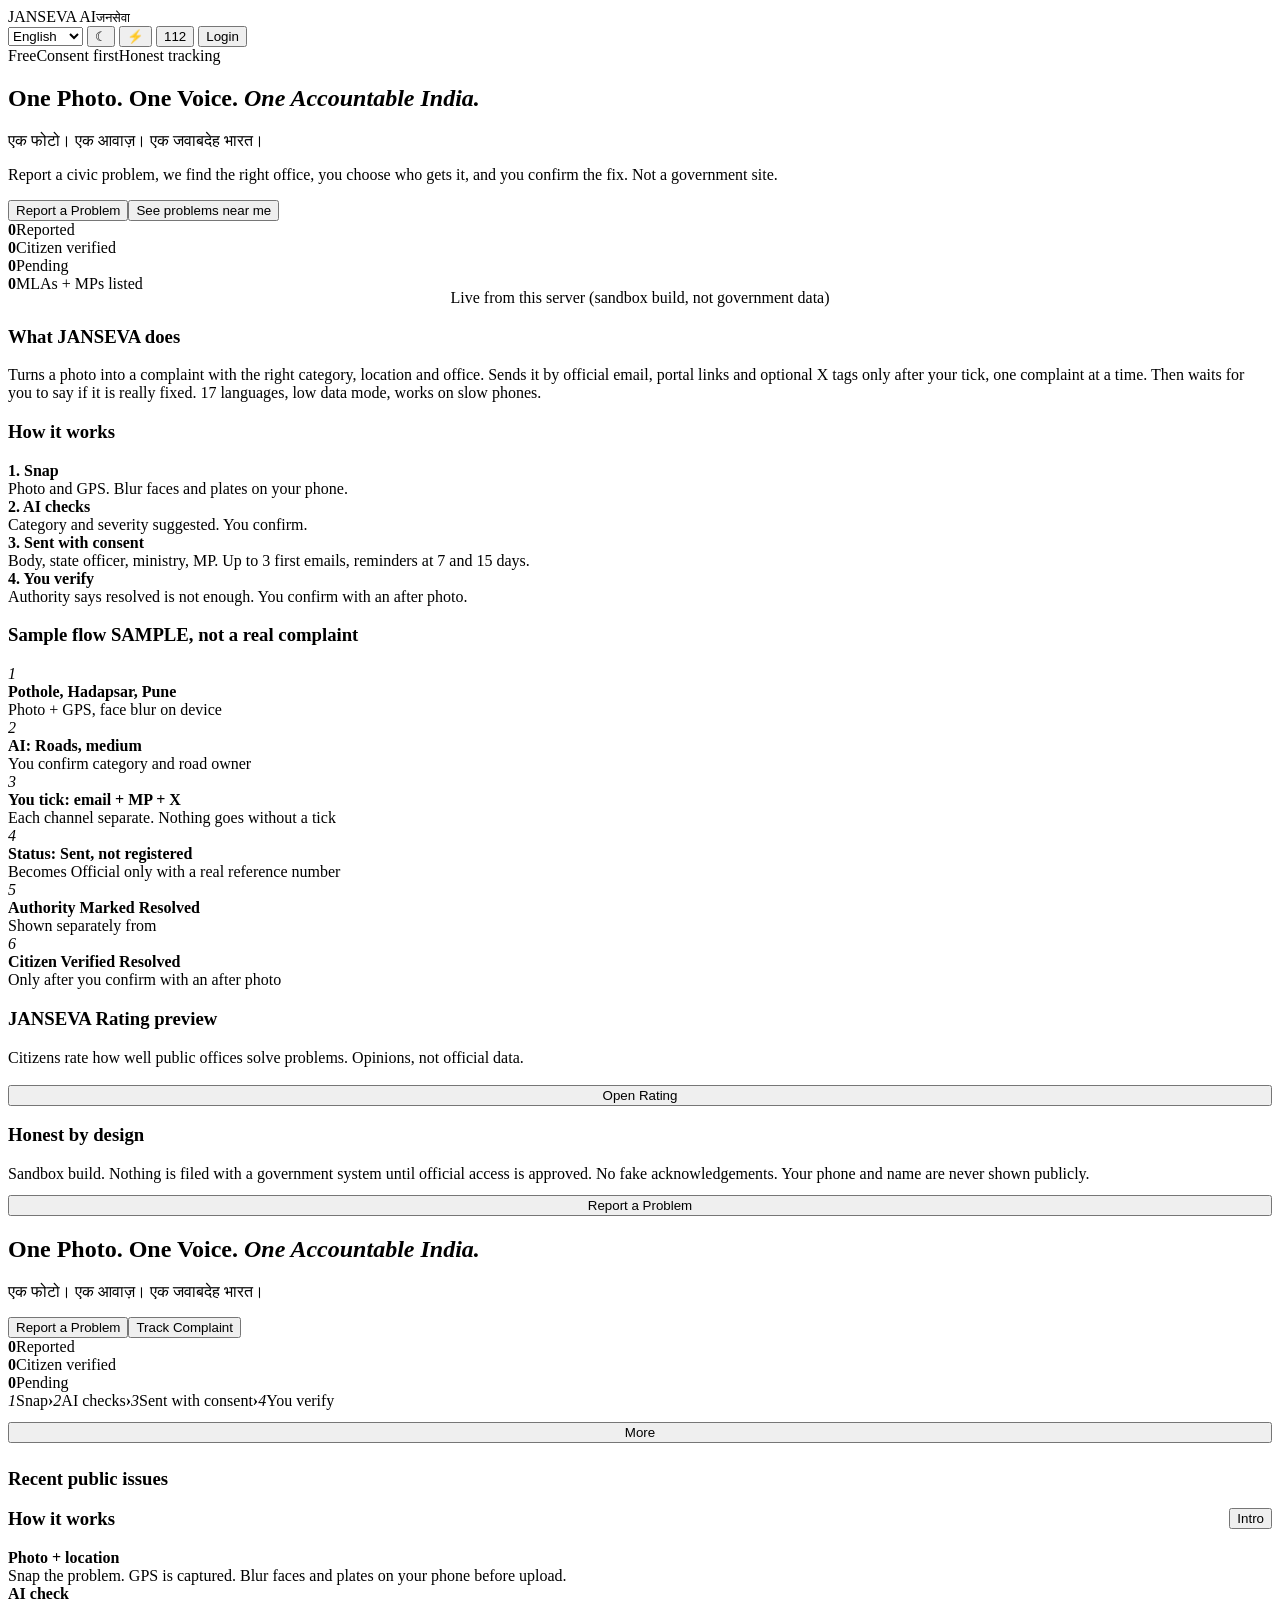
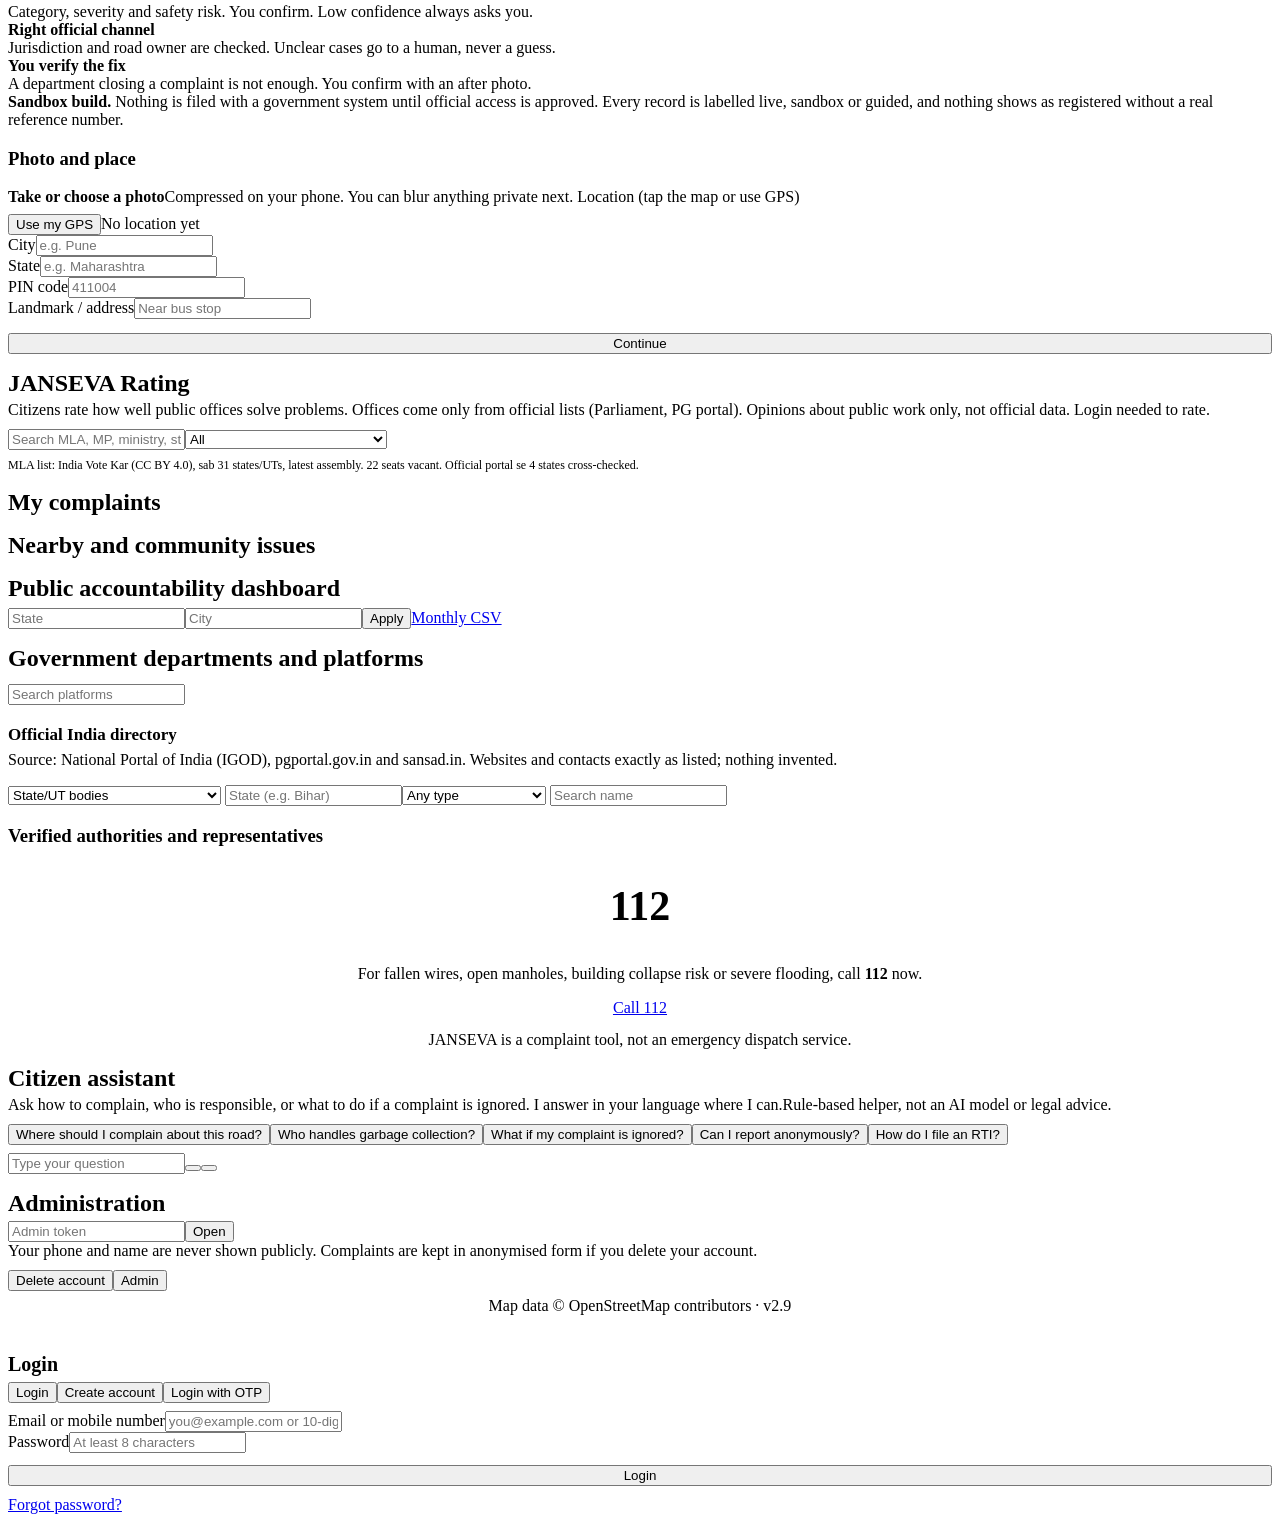
==== app/static/index.html @ 260beacd "v3.13: laptop full-width layout; re-apply X-Forwarded-For client IP + reset-clears-IP-lockout fixes" ====
<!doctype html><html lang="en"><head><meta charset="utf-8"><meta name="viewport" content="width=device-width,initial-scale=1,viewport-fit=cover">
<title>JANSEVA AI</title><link rel="icon" href="data:,"><meta name="theme-color" content="#0b2a6b"><link rel="manifest" href="/manifest.json">
<link rel="stylesheet" href="/static/fonts/fonts.css"><link rel="stylesheet" href="/static/vendor/leaflet/leaflet.css"><link rel="stylesheet" href="/static/app.css?v=19">
</head><body class="anon"><div id="errbar" class="errbar" style="display:none"><span>Kuch gadbad hui. Page refresh karein.</span><button onclick="try{navigator.serviceWorker.getRegistrations().then(function(r){r.forEach(function(x){x.unregister()})});caches.keys().then(function(k){k.forEach(function(x){caches.delete(x)})})}catch(e){};setTimeout(function(){location.reload()},300)">Refresh</button></div>
<div id="intro" class="intro" style="display:none" role="dialog" aria-modal="true" aria-labelledby="introT">
 <div class="introc"><div class="introtop"><span class="logo2">JANSEVA AI · जनसेवा</span><button class="pill ghost" id="introLg" onclick="introLang()">हिंदी / English</button></div>
  <h1 id="introT"></h1><p id="introP" class="sm"></p>
  <div id="introS" class="isteps"></div>
  <div class="info sm" id="introN"></div>
  <button class="btn saf big" style="width:100%" onclick="introDone('report')" id="introGo"></button>
  <button class="btn out" style="width:100%;margin-top:8px" onclick="introDone('home')" id="introSkip"></button></div></div>
<header class="appbar">
 <div class="logo" onclick="go('home')"><i data-ic="landmark"></i><div>JANSEVA AI<small>जनसेवा</small></div></div>
 <nav class="topnav" id="topnav"></nav><div class="sp"></div>
 <select id="ulang" aria-label="Language" onchange="setLang(this.value)"><option value="en">English</option><option value="hi">हिंदी</option><option value="mr">मराठी</option><option value="bn">বাংলা</option><option value="ta">தமிழ்</option><option value="te">తెలుగు</option><option value="gu">ગુજરાતી</option><option value="kn">ಕನ್ನಡ</option><option value="ml">മലയാളം</option><option value="or">ଓଡ଼ିଆ</option><option value="pa">ਪੰਜਾਬੀ</option><option value="ur">اردو</option><option value="as">অসমীয়া</option><option value="ne">नेपाली</option><option value="sa">संस्कृतम्</option><option value="mai">मैथिली</option><option value="kok">कोंकणी</option></select>
 <button class="pill ghost" id="dkbtn" onclick="toggleDark()" aria-label="Dark mode">☾</button> <button class="pill ghost" id="ldbtn" onclick="toggleLD()" aria-label="Low data mode" title="Low data mode">⚡</button> <button class="pill sos" onclick="go('emergency')" aria-label="Emergency 112"><i data-ic="siren"></i>112</button>
 <button class="pill ghost" id="loginbtn" onclick="openLogin()"><i data-ic="user-round"></i><span id="who">Login</span></button>
</header>
<main><div id="lnote" class="info sm" style="display:none;margin:8px 0">Machine translation, not yet reviewed by native speakers. Core labels only; the rest stays in English.</div>
<section id="home" class="sec on">
<div id="landing" class="anononly">
 <div class="hero"><div class="lchips"><span class="chip">Free</span><span class="chip">Consent first</span><span class="chip">Honest tracking</span></div>
  <h1><span>One Photo.</span> <span>One Voice.</span> <em>One Accountable India.</em></h1>
  <p class="hi">एक फोटो। एक आवाज़। एक जवाबदेह भारत।</p>
  <p class="lp">Report a civic problem, we find the right office, you choose who gets it, and you confirm the fix. Not a government site.</p>
  <div class="cta"><button class="btn saf big pulse" onclick="go('report')"><i data-ic="camera"></i>Report a Problem</button><button class="btn glass" onclick="go('nearby')"><i data-ic="map-pin"></i>See problems near me</button></div></div>
 <div class="stats l4"><div class="stat"><b id="ls1">0</b><span>Reported</span></div><div class="stat g"><b id="ls2">0</b><span>Citizen verified</span></div><div class="stat o"><b id="ls3">0</b><span>Pending</span></div><div class="stat"><b id="ls4">0</b><span>MLAs + MPs listed</span></div></div>
 <div class="xs mut" style="text-align:center;margin:-4px 0 8px">Live from this server (sandbox build, not government data)</div>
 <div class="card" id="dmLanding"></div>
 <div class="card"><h3><i data-ic="shield-check"></i>What JANSEVA does</h3><div class="sm mut">Turns a photo into a complaint with the right category, location and office. Sends it by official email, portal links and optional X tags only after your tick, one complaint at a time. Then waits for you to say if it is really fixed. 17 languages, low data mode, works on slow phones.</div></div>
 <div class="card"><h3><i data-ic="list-checks"></i>How it works</h3><div class="steps">
  <div class="step"><div class="n"><i data-ic="camera"></i></div><div><b>1. Snap</b><div class="sm mut">Photo and GPS. Blur faces and plates on your phone.</div></div></div>
  <div class="step"><div class="n"><i data-ic="search"></i></div><div><b>2. AI checks</b><div class="sm mut">Category and severity suggested. You confirm.</div></div></div>
  <div class="step"><div class="n"><i data-ic="landmark"></i></div><div><b>3. Sent with consent</b><div class="sm mut">Body, state officer, ministry, MP. Up to 3 first emails, reminders at 7 and 15 days.</div></div></div>
  <div class="step"><div class="n"><i data-ic="circle-check"></i></div><div><b>4. You verify</b><div class="sm mut">Authority says resolved is not enough. You confirm with an after photo.</div></div></div></div></div>
 <div class="card"><h3><i data-ic="flag"></i>Sample flow <span class="chip">SAMPLE, not a real complaint</span></h3>
  <div class="sample"><div class="sr"><i>1</i><div><b>Pothole, Hadapsar, Pune</b><div class="xs mut">Photo + GPS, face blur on device</div></div></div>
   <div class="sr"><i>2</i><div><b>AI: Roads, medium</b><div class="xs mut">You confirm category and road owner</div></div></div>
   <div class="sr"><i>3</i><div><b>You tick: email + MP + X</b><div class="xs mut">Each channel separate. Nothing goes without a tick</div></div></div>
   <div class="sr"><i>4</i><div><b>Status: Sent, not registered</b><div class="xs mut">Becomes Official only with a real reference number</div></div></div>
   <div class="sr"><i>5</i><div><b>Authority Marked Resolved</b><div class="xs mut">Shown separately from</div></div></div>
   <div class="sr ok"><i>6</i><div><b>Citizen Verified Resolved</b><div class="xs mut">Only after you confirm with an after photo</div></div></div></div></div>
 <div class="card"><h3><i data-ic="star"></i>JANSEVA Rating preview</h3><div class="xs mut" style="margin-bottom:6px">Citizens rate how well public offices solve problems. Opinions, not official data.</div><div id="lrate"><div class="skel"></div></div>
  <div class="xs mut" id="lsd" style="margin-top:8px"></div><div class="xs mut" id="lsm" style="margin-top:2px"></div>
  <button class="btn out" style="width:100%;margin-top:10px" onclick="go('rate')">Open Rating</button></div>
 <div class="card"><h3><i data-ic="info"></i>Honest by design</h3><div class="sm mut">Sandbox build. Nothing is filed with a government system until official access is approved. No fake acknowledgements. Your phone and name are never shown publicly.</div>
  <button class="btn saf big" style="width:100%;margin-top:12px" onclick="go('report')">Report a Problem</button></div>
</div>
<div id="appHome">
 <div class="hero"><h1><span data-i="h1a">One Photo.</span> <span data-i="h1b">One Voice.</span> <em data-i="h1c">One Accountable India.</em></h1>
  <p class="hi">एक फोटो। एक आवाज़। एक जवाबदेह भारत।</p>
  <div class="cta"><button class="btn saf big pulse" onclick="go('report')"><i data-ic="camera"></i><span data-i="cta">Report a Problem</span></button><button class="btn glass" onclick="go('mine')"><i data-ic="list-checks"></i><span data-i="track">Track Complaint</span></button></div></div>
 <div class="stats"><div class="stat"><b id="s1">0</b><span data-i="reported">Reported</span></div><div class="stat g"><b id="s2">0</b><span data-i="verified">Citizen verified</span></div><div class="stat o"><b id="s3">0</b><span data-i="pending">Pending</span></div></div>
 <div class="glance" aria-label="How it works"><span><i>1</i>Snap</span><b>›</b><span><i>2</i>AI checks</span><b>›</b><span><i>3</i>Sent with consent</span><b>›</b><span><i>4</i>You verify</span></div>
 <div class="prim" id="prim"></div>
 <button class="btn out" id="moreBtn" style="width:100%;margin:12px 0 6px" onclick="toggleMore()">More</button>
 <div class="tiles" style="display:none;margin-top:6px" id="tiles"></div>
 <div class="card"><h3><i data-ic="flag"></i><span data-i="recent">Recent public issues</span></h3><div id="homefeed"><div class="skel"></div></div></div>
 <div class="card"><h3><i data-ic="shield-check"></i>How it works <button class="btn out sm" style="float:right" onclick="introOpen()">Intro</button></h3><div class="steps">
  <div class="step"><div class="n"><i data-ic="camera"></i></div><div><b>Photo + location</b><div class="sm mut">Snap the problem. GPS is captured. Blur faces and plates on your phone before upload.</div></div></div>
  <div class="step"><div class="n"><i data-ic="search"></i></div><div><b>AI check</b><div class="sm mut">Category, severity and safety risk. You confirm. Low confidence always asks you.</div></div></div>
  <div class="step"><div class="n"><i data-ic="landmark"></i></div><div><b>Right official channel</b><div class="sm mut">Jurisdiction and road owner are checked. Unclear cases go to a human, never a guess.</div></div></div>
  <div class="step"><div class="n"><i data-ic="circle-check"></i></div><div><b>You verify the fix</b><div class="sm mut">A department closing a complaint is not enough. You confirm with an after photo.</div></div></div></div></div>
 <div class="info" style="margin-bottom:14px"><i data-ic="info"></i><div><b>Sandbox build.</b> Nothing is filed with a government system until official access is approved. Every record is labelled live, sandbox or guided, and nothing shows as registered without a real reference number.</div></div>
</div></section>

<section id="report" class="sec">
 <div class="wiz" id="wiz"></div>
 <div id="w1" class="card"><h3><i data-ic="camera"></i>Photo and place</h3>
  <label class="drop" id="dropz" for="file"><i data-ic="camera"></i><b>Take or choose a photo</b><span class="sm mut">Compressed on your phone. You can blur anything private next.</span></label>
  <input type="file" id="file" accept="image/*" capture="environment" hidden>
  <div id="ed" style="display:none;margin-top:12px"><div class="info bl sm"><i data-ic="eye-off"></i><div id="edhelp">Drag on the photo to blur faces, number plates or anything private. Only the blurred copy is uploaded.</div></div><canvas id="cv" style="margin-top:10px"></canvas><div class="row" style="margin-top:10px"><button class="btn out sm" onclick="autoFaces()"><i data-ic="eye-off"></i>Auto-blur faces</button><button class="btn out sm" onclick="undoBlur()"><i data-ic="refresh-cw"></i>Undo</button></div></div>
  <label class="f">Location (tap the map or use GPS)</label><div id="pickmap"></div>
  <div class="row" style="margin-top:8px"><button class="btn out sm" onclick="gps()"><i data-ic="map-pin"></i>Use my GPS</button><span class="sm mut" id="coords">No location yet</span></div>
  <div class="grid g2"><div><label class="f">City</label><input id="city" placeholder="e.g. Pune"></div><div><label class="f">State</label><input id="state" placeholder="e.g. Maharashtra"></div></div>
  <div class="grid g2"><div><label class="f">PIN code</label><input id="pin" inputmode="numeric" placeholder="411004"></div><div><label class="f">Landmark / address</label><input id="addr" placeholder="Near bus stop"></div></div>
  <button class="btn pri" style="width:100%;margin-top:14px" onclick="nextW(2)">Continue<i data-ic="chevron-right"></i></button></div>
 <div id="w2" class="card" style="display:none"><h3><i data-ic="file-text"></i>Describe the problem</h3>
  <div id="simbox" style="display:none;margin-bottom:10px"></div><label class="f">Title (optional)</label><input id="title" placeholder="Auto-filled from your description">
  <label class="f">What is wrong?</label><div class="row" style="align-items:flex-start;flex-wrap:nowrap"><textarea id="desc" class="grow" placeholder="Describe in any language. You can speak instead."></textarea><button class="btn out" id="mic" onclick="mic()" aria-label="Speak"><i data-ic="mic"></i></button></div>
  <label class="f">Road owner (roads only)</label><select id="owner"><option value="">Not sure</option><option value="municipal">Municipal corporation</option><option value="pwd">State PWD</option><option value="nhai">NHAI</option></select>
  <label class="sw"><input type="checkbox" id="anon"><span class="t"></span><span><b>Report anonymously</b><span class="sm mut" style="display:block">Anonymous reports cannot be filed officially, because government portals need your identity.</span></span></label>
  <div class="row" style="margin-top:10px"><button class="btn out" onclick="nextW(1)">Back</button><button class="btn saf grow" onclick="analyse()"><i data-ic="search"></i>Analyse</button></div><div id="msg" class="info rd" style="display:none;margin-top:10px"></div></div>
 <div id="w3" style="display:none"><div class="card"><h3><i data-ic="search"></i>AI review</h3><div id="aibox"></div><label class="f">Category</label><div class="row"><select id="catsel" class="grow"></select><button class="btn out sm" onclick="confirmCat()">Confirm</button></div></div>
  <div class="card"><h3><i data-ic="landmark"></i>Where it would go and why</h3><div id="routebox"></div></div>
  <div class="card"><h3><i data-ic="lock"></i>Your consent</h3><button class="btn out sm" type="button" onclick="document.querySelectorAll('#w3 .sw input').forEach(i=>{if(['c1','c2','c4','c5','c6'].includes(i.id))i.checked=true})">Select recommended (official channels + email + X)</button>
   <label class="sw"><input type="checkbox" id="c1"><span class="t"></span><span><b>Submit through matching official channels</b></span></label>
   <label class="sw"><input type="checkbox" id="c2"><span class="t"></span><span><b>Share my name and mobile with those platforms</b><span class="sm mut" style="display:block">Needed for official filing.</span></span></label>
   <label class="sw"><input type="checkbox" id="c3"><span class="t"></span><span><b>Also notify my elected representative</b><span class="sm mut" style="display:block">Optional. Only verified public contacts are used.</span></span></label>
   <label class="sw"><input type="checkbox" id="c4"><span class="t"></span><span><b>Email this complaint to the accountable authorities</b><span class="sm mut" style="display:block">Sent by JANSEVA via email with your photos attached, your name and a reply-to. Max 3 first emails, later levels only if unresolved. Recipients (with official source) are shown after submit. "Sent" is not "registered".</span></span></label>
   <label class="sw"><input type="checkbox" id="c5"><span class="t"></span><span><b>Use my email as reply-to</b><span class="sm mut" style="display:block">Authorities can reply to you directly. Your email is shared with them.</span></span></label>
   <label class="sw"><input type="checkbox" id="c6"><span class="t"></span><span><b>Tag concerned authorities on X</b><span class="sm mut" style="display:block">A factual post (no personal data) with official handles is queued for the JANSEVA X account. Limited posts per day, so it may take a while. You can also post it yourself.</span></span></label>
   <input id="cst" list="cstl" placeholder="Your Lok Sabha constituency (pick from list, optional, to email your MP)" style="width:100%;margin-top:6px"><datalist id="cstl"></datalist>
   <input id="cmp" placeholder="Private company? e.g. Swiggy, Uber, Amazon, Flipkart (optional)" style="width:100%;margin-top:6px">
   <button class="btn saf big" style="width:100%;margin-top:12px" onclick="submitC()"><i data-ic="send"></i>Submit</button><div id="submsg" class="info gr" style="display:none;margin-top:10px"></div></div></div>
</section>

<section id="rate" class="sec"><h2 style="margin:16px 0 4px">JANSEVA Rating</h2>
 <div class="info" style="margin-bottom:10px"><i data-ic="info"></i><div>Citizens rate how well public offices solve problems. Offices come only from official lists (Parliament, PG portal). Opinions about public work only, not official data. Login needed to rate.</div></div>
 <div class="card"><div class="row"><input id="rq" class="grow" placeholder="Search MLA, MP, ministry, state cell"><select id="rt"><option value="">All</option><option value="MLA">MLAs</option><option value="MP">MPs</option><option value="Ministry">Ministries</option><option value="State">State cells</option><option value="District">District offices</option><option value="Local body">Local bodies (municipal)</option><option value="State department">State depts / boards / discoms</option></select></div><p class="muted" style="font-size:12px;margin:8px 0 0">MLA list: India Vote Kar (CC BY 4.0), sab 31 states/UTs, latest assembly. 22 seats vacant. Official portal se 4 states cross-checked.</p><div id="rlist" style="margin-top8px"></div></div>
 <div id="rdet" class="card" style="display:none"></div></section>
<section id="mine" class="sec"><h2 style="margin:16px 0 4px">My complaints</h2><div id="list"></div></section>

<section id="nearby" class="sec"><h2 style="margin:16px 0 4px">Nearby and community issues</h2>
 <div class="card"><div class="chips" id="fchips"></div><div id="nearmap"></div></div><div class="card" id="dmNearby"></div><div id="feed"></div></section>

<section id="pub" class="sec"><h2 style="margin:16px 0 4px">Public accountability dashboard</h2>
 <div class="chips" id="pchips"></div><div class="row" style="margin:6px 0"><input id="pstate" class="grow" placeholder="State"><input id="pcity" class="grow" placeholder="City"><button class="btn pri sm" onclick="loadStats()">Apply</button><a class="btn out sm" href="/api/public/report?format=csv"><i data-ic="download"></i>Monthly CSV</a></div>
 <div class="card" id="dmDash"></div>
 <div id="stats"><div class="skel"></div></div></section>

<section id="dir" class="sec"><h2 style="margin:16px 0 4px">Government departments and platforms</h2><input id="dq" placeholder="Search platforms" oninput="renderDir()" style="margin:8px 0"><div id="plats"></div><div class="card" style="margin:12px 0"><h3 style="margin:0 0 6px;font-size:17px">Official India directory</h3><p class="sm mut" style="margin:0 0 8px">Source: National Portal of India (IGOD), pgportal.gov.in and sansad.in. Websites and contacts exactly as listed; nothing invented.</p>
<select id="gscope" onchange="loadIgod()"><option value="state">State/UT bodies</option><option value="districts">District websites</option><option value="nodal">State nodal grievance officers</option><option value="nodalc">Central nodal grievance officers</option><option value="mps">MPs (Lok Sabha / Rajya Sabha)</option><option value="union">Union government</option><option value="legislature">Legislatures</option></select>
<input id="gstate" placeholder="State (e.g. Bihar)" oninput="loadIgod()" style="margin-top:8px"><select id="gcat" onchange="loadIgod()" style="margin-top:8px"><option value="">Any type</option><option value="electricity_discom">Electricity / DISCOM</option><option value="water_board">Water board / PHED</option><option value="pwd_roads">PWD / roads</option><option value="municipal">Municipal / urban</option><option value="police">Police</option><option value="transport">Transport</option><option value="health">Health</option></select>
<input id="gq" placeholder="Search name" oninput="loadIgod()" style="margin-top:8px"><div id="gres" class="sm" style="margin-top:8px"></div></div>

 <div class="card"><h3><i data-ic="shield-check"></i>Verified authorities and representatives</h3><div id="auths" class="mut sm"></div></div></section>

<section id="emergency" class="sec"><div class="card" style="text-align:center;margin-top:18px"><div style="font-size:54px;color:var(--red)"><i data-ic="siren"></i></div><h1 style="color:var(--red);font-size:42px">112</h1><p>For fallen wires, open manholes, building collapse risk or severe flooding, call <b>112</b> now.</p><a class="btn red big" href="tel:112"><i data-ic="phone"></i>Call 112</a><p class="sm mut" style="margin-top:14px">JANSEVA is a complaint tool, not an emergency dispatch service.</p></div></section>

<section id="assist" class="sec"><h2 style="margin:16px 0 4px">Citizen assistant</h2><div class="card"><div class="chat" id="chat"><div class="bub a">Ask how to complain, who is responsible, or what to do if a complaint is ignored. I answer in your language where I can.<span class="xs">Rule-based helper, not an AI model or legal advice.</span></div></div>
 <div class="chips" style="margin-top:10px"><button onclick="sugg(this)">Where should I complain about this road?</button><button onclick="sugg(this)">Who handles garbage collection?</button><button onclick="sugg(this)">What if my complaint is ignored?</button><button onclick="sugg(this)">Can I report anonymously?</button><button onclick="sugg(this)">How do I file an RTI?</button></div>
 <div class="row" style="margin-top:8px;flex-wrap:nowrap"><input id="aq" class="grow" placeholder="Type your question" onkeydown="if(event.key=='Enter')ask()"><button class="btn out" onclick="mic('aq')" aria-label="Speak"><i data-ic="mic"></i></button><button class="btn pri" onclick="ask()" aria-label="Send"><i data-ic="send"></i></button></div></div></section>

<section id="adm" class="sec"><h2 style="margin:16px 0 4px">Administration</h2><div class="card"><div class="row"><input id="atok" class="grow" type="password" placeholder="Admin token"><button class="btn pri" onclick="loadAdm()">Open</button></div></div><div id="admout"></div></section>

<div class="card sm mut pfoot"><div class="pf"><i data-ic="lock"></i><span>Your phone and name are never shown publicly. Complaints are kept in anonymised form if you delete your account.</span></div><div class="row" style="margin-top:10px"><button class="btn out sm" onclick="del()"><i data-ic="trash-2"></i>Delete account</button><button class="btn out sm" onclick="go('adm')">Admin</button></div></div>
<div class="xs mut" style="text-align:center;padding:6px 0 18px">Map data © OpenStreetMap contributors · v2.9</div>
</main>
<nav class="bnav" id="bnav"></nav>
<div class="sheetbg" id="sheet" onclick="if(event.target==this)closeLogin()"><div class="sheet"><h3 style="font-size:20px;margin-bottom:4px" id="lgTitle">Login</h3>
 <div class="chips" id="lgTabs" style="margin:6px 0"><button class="chip on" id="lgT_login" onclick="lgMode('login')">Login</button><button class="chip" id="lgT_signup" onclick="lgMode('signup')">Create account</button><button class="chip" id="lgT_otp" onclick="lgMode('otp')">Login with OTP</button></div>
 <p class="sm mut" id="lgHelp" style="margin:0 0 8px"></p>
 <label class="f">Email or mobile number</label><input id="phone" autocomplete="username" placeholder="you@example.com or 10-digit mobile">
 <div id="nameRow" style="display:none"><label class="f">Name (optional)</label><input id="name" autocomplete="name" placeholder="Your name"></div>
 <div id="pwRow"><label class="f" id="pwLabel">Password</label><input id="pw" type="password" autocomplete="current-password" placeholder="At least 8 characters"></div>
 <button id="wabtn" class="btn ok" style="width:100%;margin-top:12px;display:none" onclick="waLogin()">Login with WhatsApp</button>
 <button class="btn saf" id="lgSend" style="width:100%;margin-top:12px;display:none" onclick="otpReq()">Send OTP</button>
 <div id="otpbox" style="display:none"><label class="f">OTP</label><input id="code" inputmode="numeric" autocomplete="one-time-code" placeholder="6-digit code"></div>
 <button class="btn pri" id="lgMain" style="width:100%;margin-top:12px" onclick="lgGo()">Login</button>
 <div style="margin-top:10px"><a href="#" id="lgForgot" class="sm" onclick="lgMode('reset');return false">Forgot password?</a></div>
 <div id="otpmsg" class="info bl" style="display:none;margin-top:10px"></div></div></div>
<div class="toast" id="toast"></div>
<script src="/static/icons/icons.js"></script><script src="/static/vendor/leaflet/leaflet.js"></script><script src="/static/density.js?v=1"></script><script src="/static/app.js?v=23"></script>
<script>setTimeout(function(){if(!window.__boot){var b=document.getElementById("errbar");if(b)b.style.display="flex"}},12000)</script></body></html>
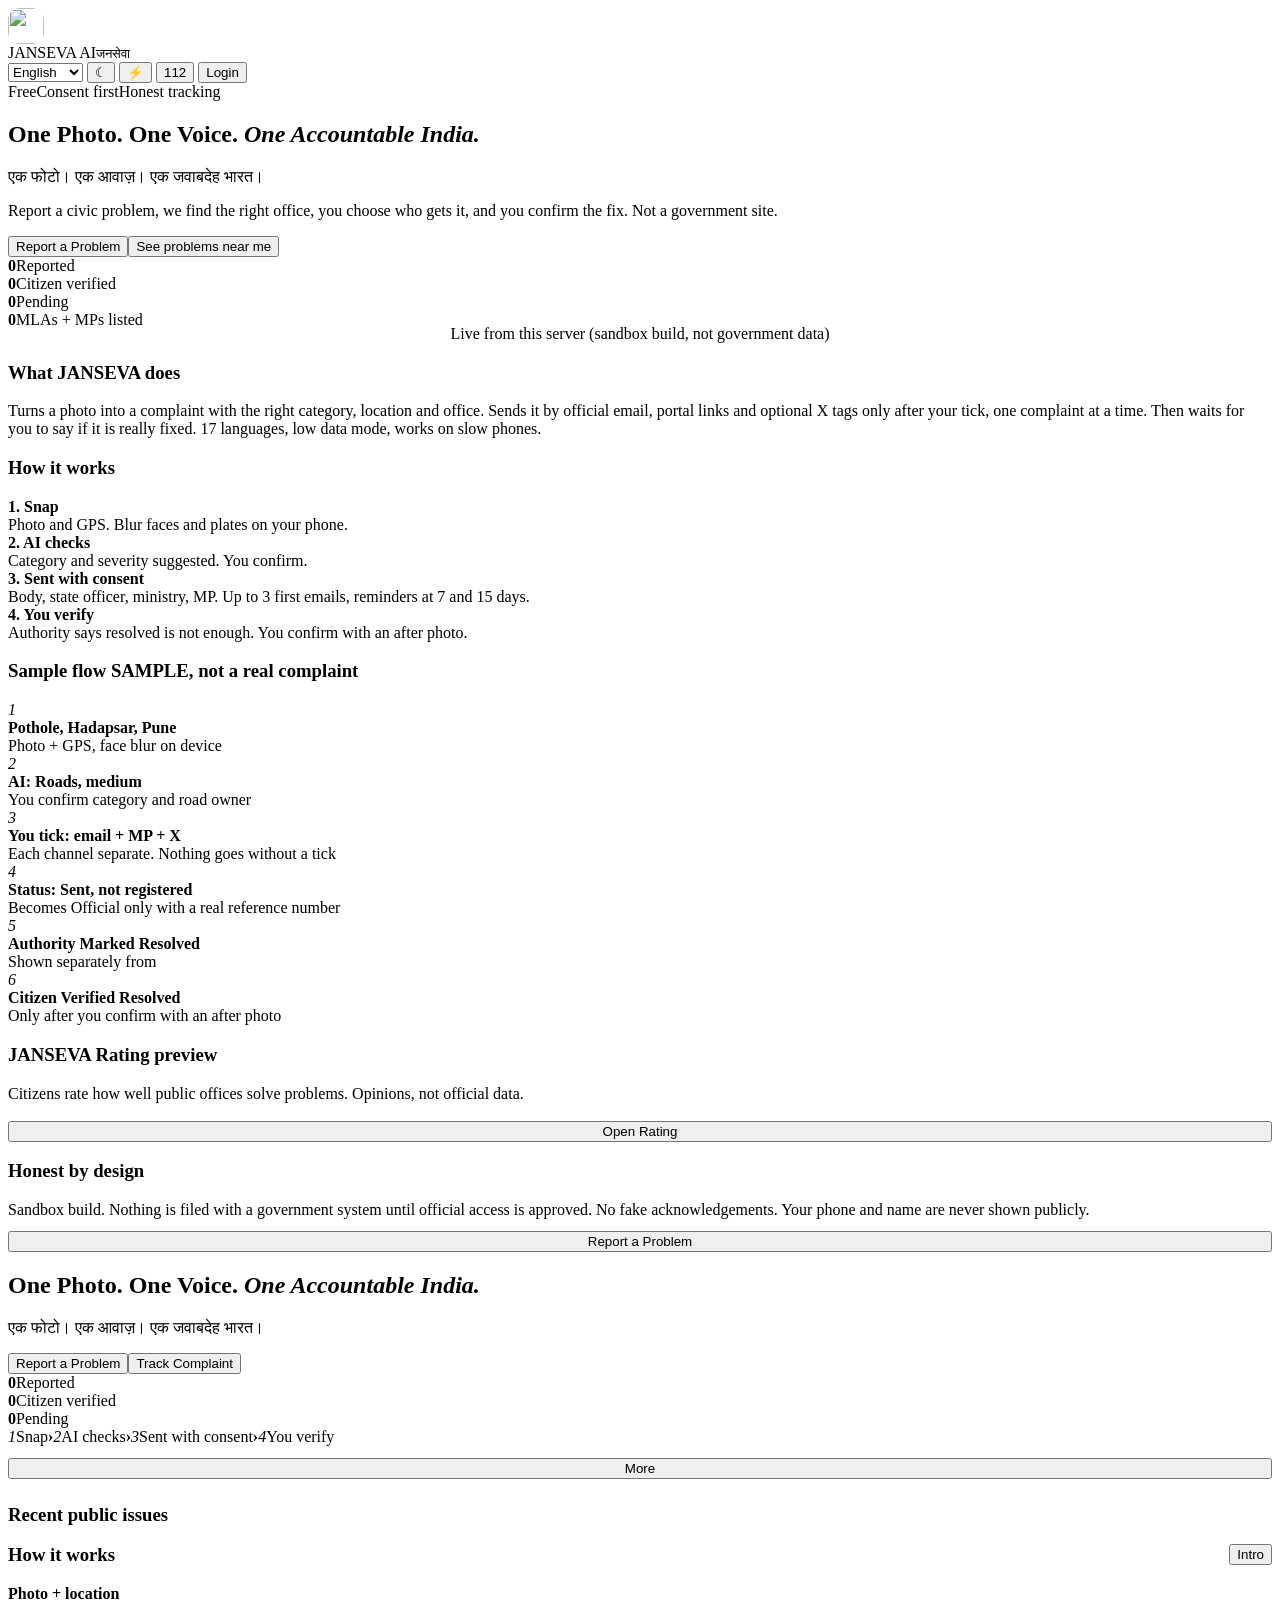
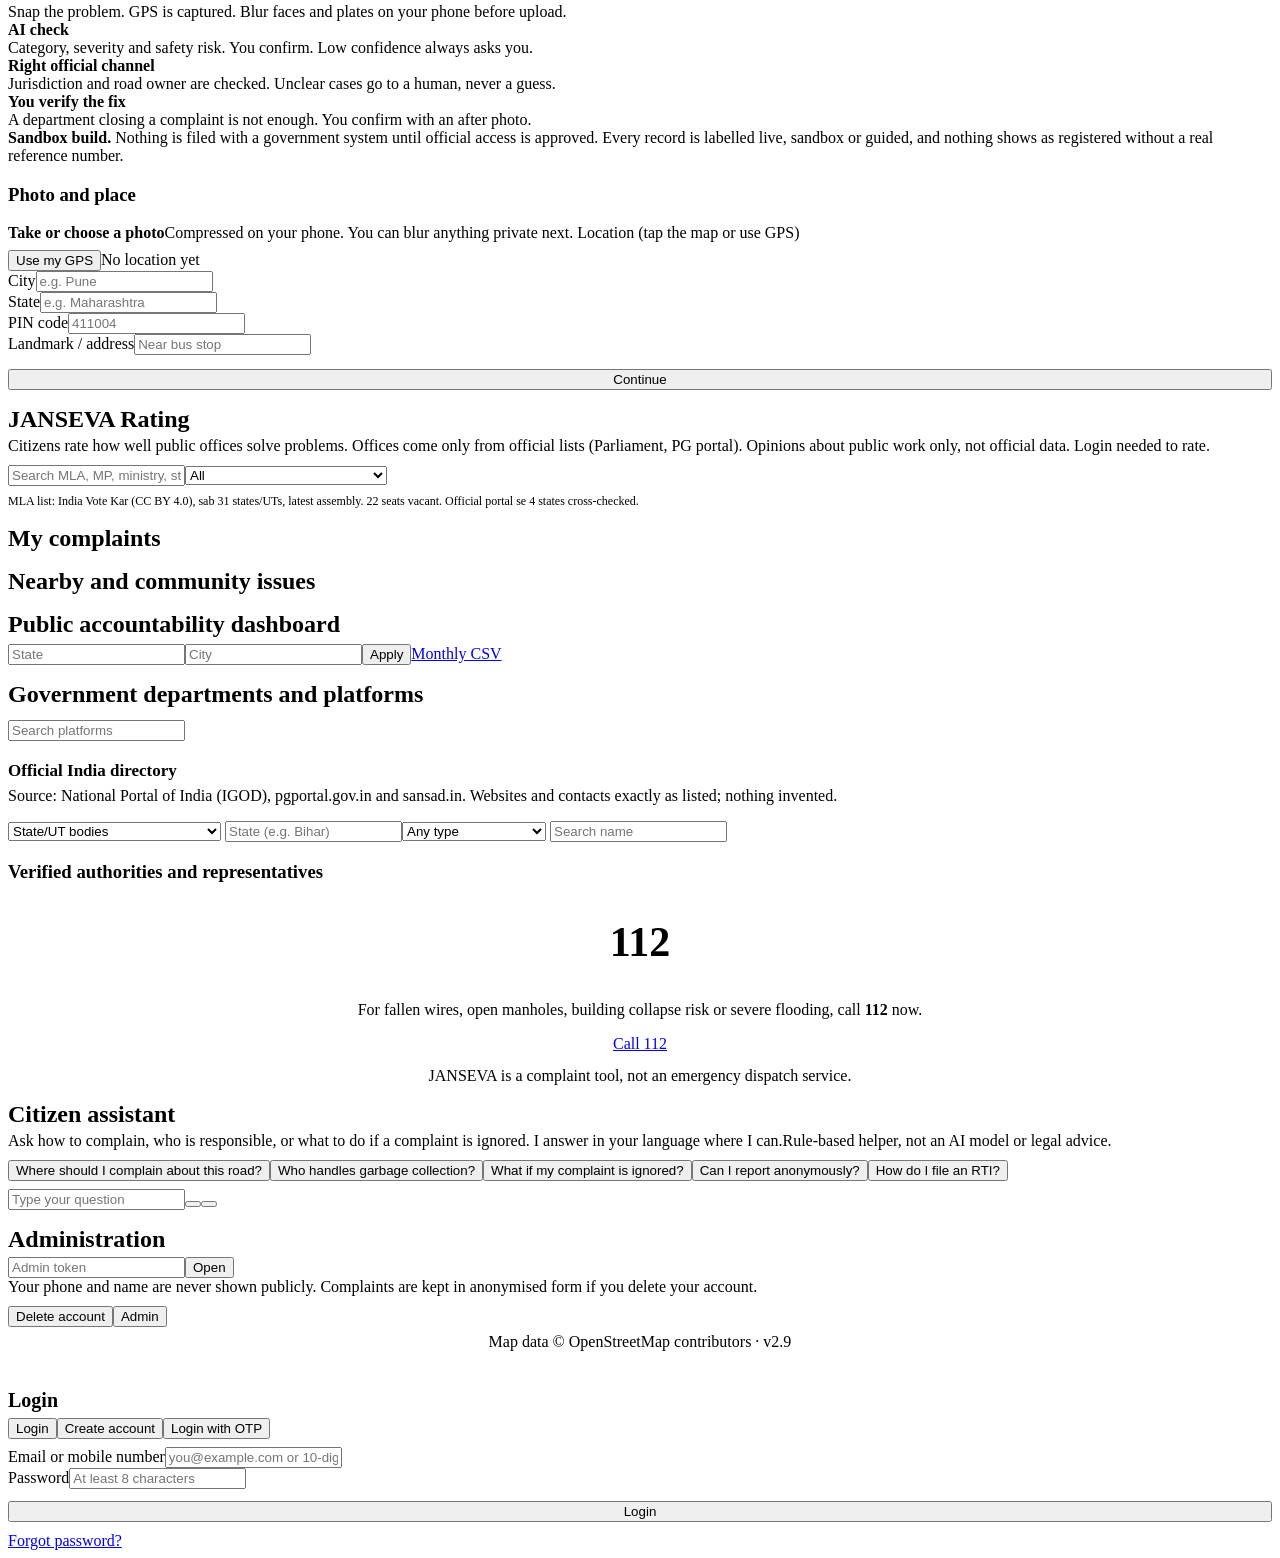
==== commit 89db28bb: "v3.14: brand assets + token rotation; keep rate limit + reset on real client IP behind proxy" ====
--- a/app/static/index.html
+++ b/app/static/index.html
@@ -1,5 +1,5 @@
 <!doctype html><html lang="en"><head><meta charset="utf-8"><meta name="viewport" content="width=device-width,initial-scale=1,viewport-fit=cover">
-<title>JANSEVA AI</title><link rel="icon" href="data:,"><meta name="theme-color" content="#0b2a6b"><link rel="manifest" href="/manifest.json">
+<title>JANSEVA AI</title><link rel="icon" href="/favicon.ico" sizes="any"><link rel="icon" type="image/png" sizes="32x32" href="/static/brand/favicon-32.png"><link rel="icon" type="image/png" sizes="16x16" href="/static/brand/favicon-16.png"><link rel="icon" type="image/svg+xml" href="/static/brand/logo.svg"><link rel="apple-touch-icon" href="/apple-touch-icon.png"><meta name="description" content="JANSEVA AI helps any citizen of India report a civic problem and track it until it is really fixed. Not a government site."><meta property="og:type" content="website"><meta property="og:title" content="JANSEVA AI"><meta property="og:description" content="One Photo. One Voice. One Accountable India."><meta property="og:image" content="__BASE__/static/brand/og.png"><meta property="og:image:width" content="1200"><meta property="og:image:height" content="630"><meta name="twitter:card" content="summary_large_image"><meta name="twitter:image" content="__BASE__/static/brand/og.png"><meta name="theme-color" content="#0b2a6b"><link rel="manifest" href="/manifest.json">
 <link rel="stylesheet" href="/static/fonts/fonts.css"><link rel="stylesheet" href="/static/vendor/leaflet/leaflet.css"><link rel="stylesheet" href="/static/app.css?v=19">
 </head><body class="anon"><div id="errbar" class="errbar" style="display:none"><span>Kuch gadbad hui. Page refresh karein.</span><button onclick="try{navigator.serviceWorker.getRegistrations().then(function(r){r.forEach(function(x){x.unregister()})});caches.keys().then(function(k){k.forEach(function(x){caches.delete(x)})})}catch(e){};setTimeout(function(){location.reload()},300)">Refresh</button></div>
 <div id="intro" class="intro" style="display:none" role="dialog" aria-modal="true" aria-labelledby="introT">
@@ -10,7 +10,7 @@
   <button class="btn saf big" style="width:100%" onclick="introDone('report')" id="introGo"></button>
   <button class="btn out" style="width:100%;margin-top:8px" onclick="introDone('home')" id="introSkip"></button></div></div>
 <header class="appbar">
- <div class="logo" onclick="go('home')"><i data-ic="landmark"></i><div>JANSEVA AI<small>जनसेवा</small></div></div>
+ <div class="logo" onclick="go('home')"><i><img src="/static/brand/icon-192.png" alt="" width="36" height="36" style="display:block;border-radius:12px"></i><div>JANSEVA AI<small>जनसेवा</small></div></div>
  <nav class="topnav" id="topnav"></nav><div class="sp"></div>
  <select id="ulang" aria-label="Language" onchange="setLang(this.value)"><option value="en">English</option><option value="hi">हिंदी</option><option value="mr">मराठी</option><option value="bn">বাংলা</option><option value="ta">தமிழ்</option><option value="te">తెలుగు</option><option value="gu">ગુજરાતી</option><option value="kn">ಕನ್ನಡ</option><option value="ml">മലയാളം</option><option value="or">ଓଡ଼ିଆ</option><option value="pa">ਪੰਜਾਬੀ</option><option value="ur">اردو</option><option value="as">অসমীয়া</option><option value="ne">नेपाली</option><option value="sa">संस्कृतम्</option><option value="mai">मैथिली</option><option value="kok">कोंकणी</option></select>
  <button class="pill ghost" id="dkbtn" onclick="toggleDark()" aria-label="Dark mode">☾</button> <button class="pill ghost" id="ldbtn" onclick="toggleLD()" aria-label="Low data mode" title="Low data mode">⚡</button> <button class="pill sos" onclick="go('emergency')" aria-label="Emergency 112"><i data-ic="siren"></i>112</button>
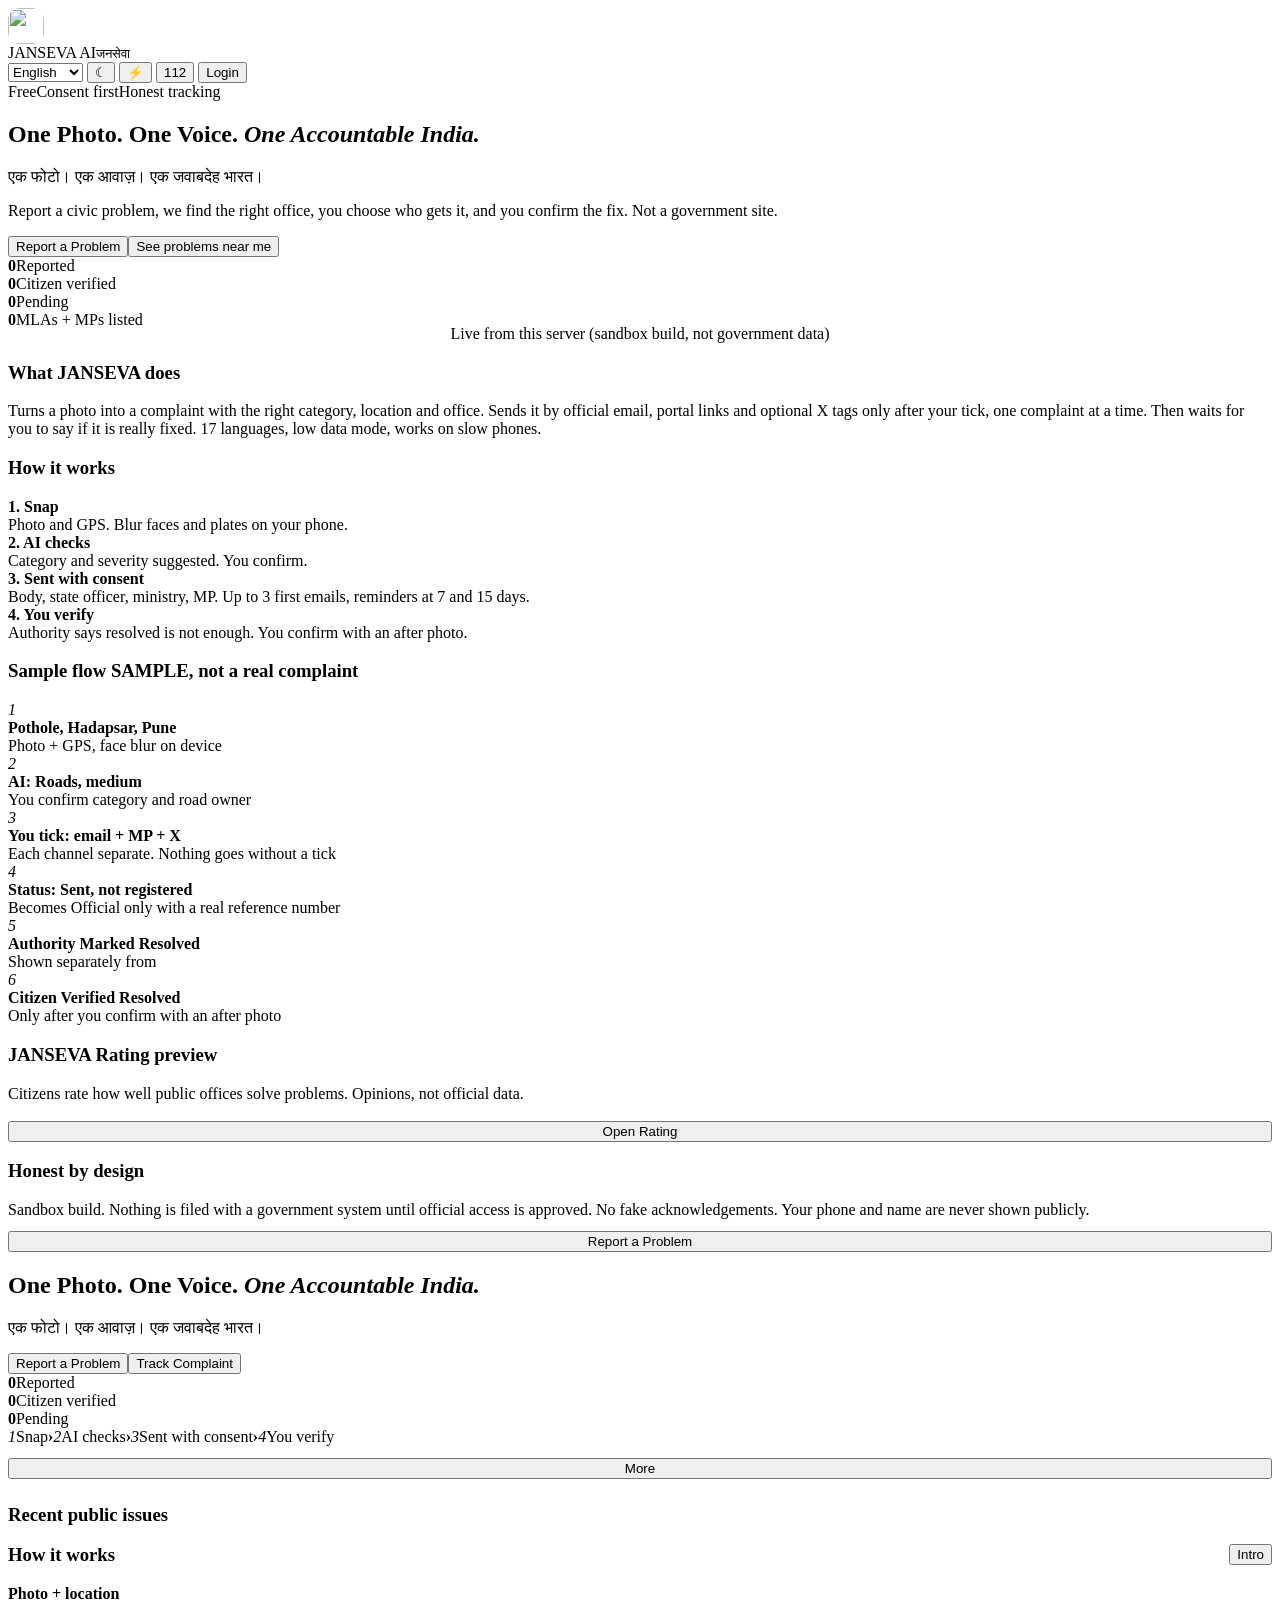
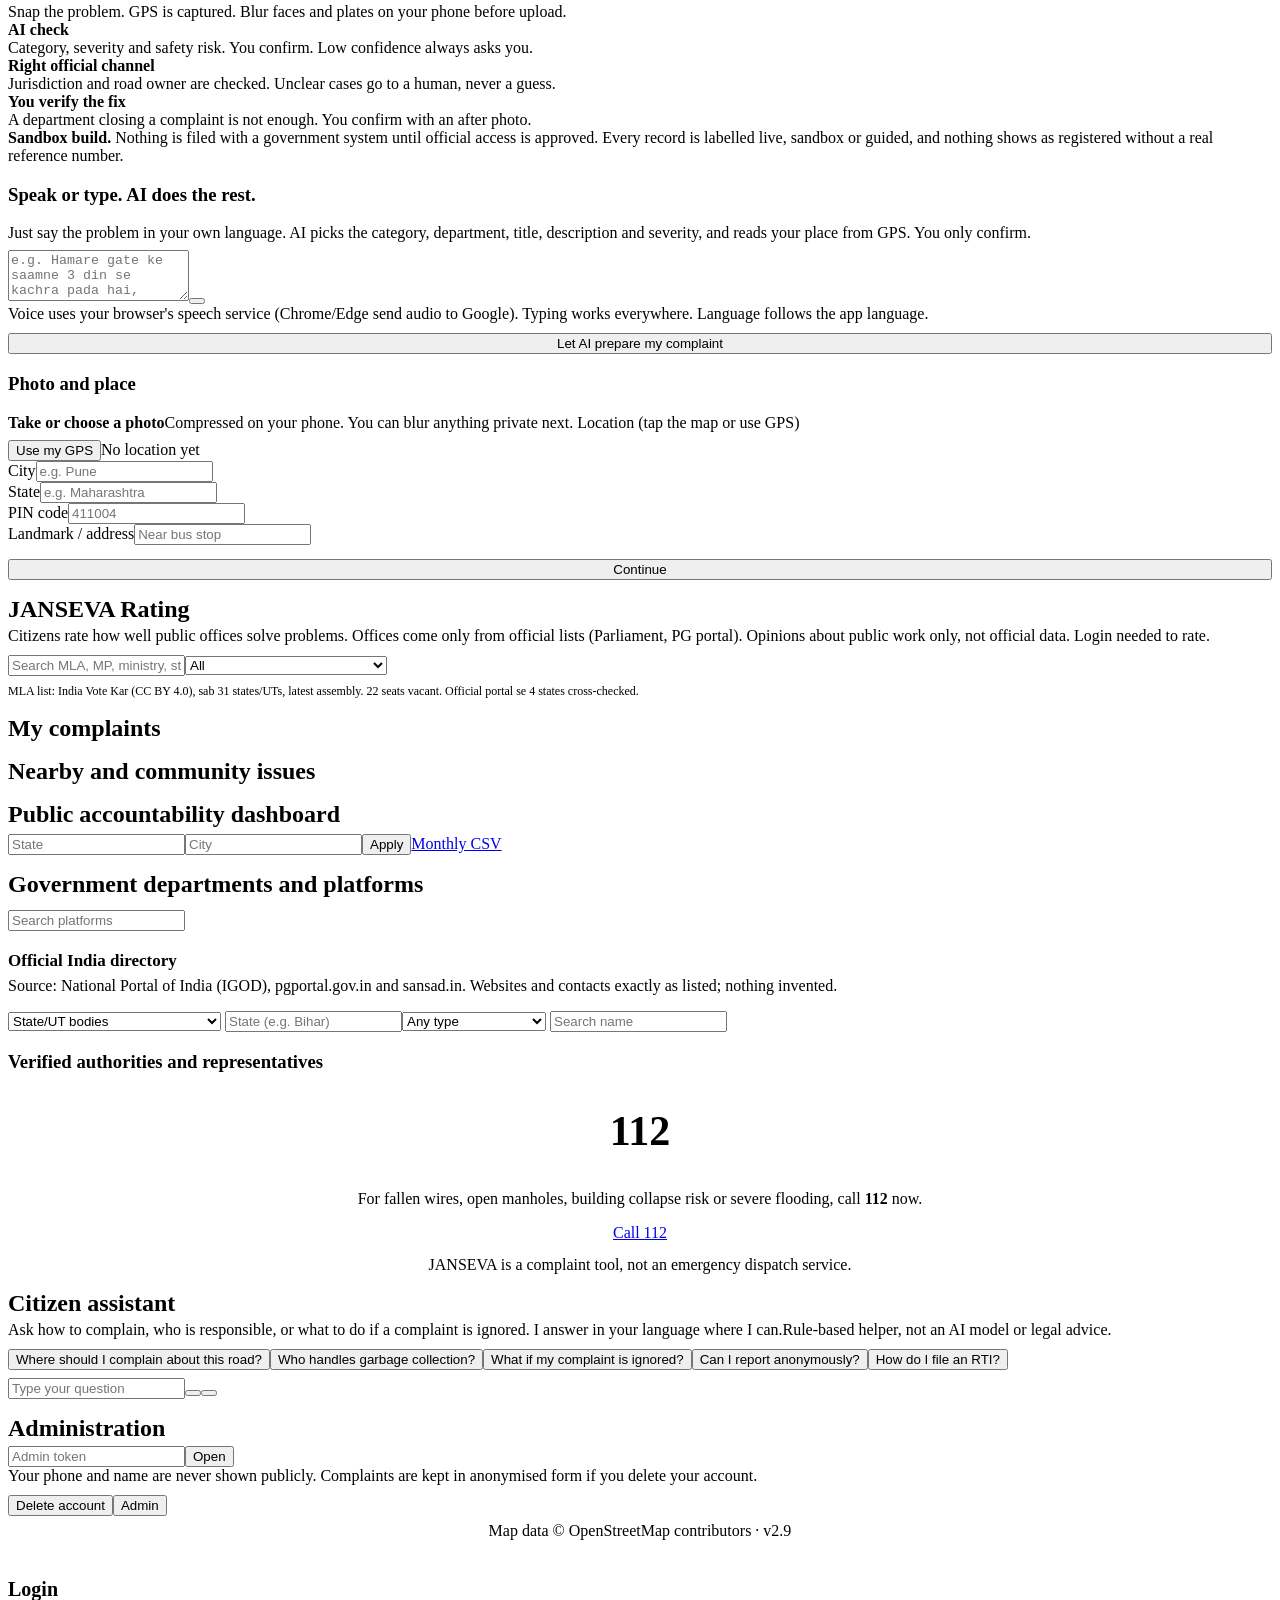
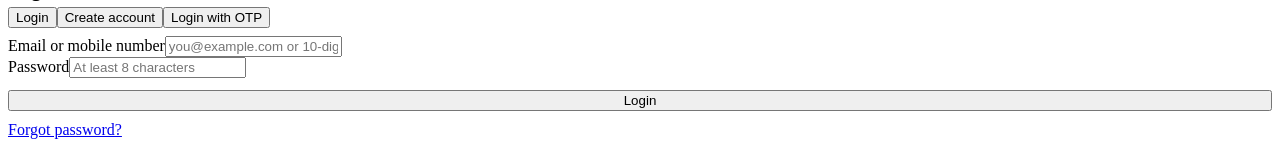
==== commit 2fbe7270: "v3.18: speak/type AI complaint drafting; keep legacy-host redirect" ====
--- a/app/static/index.html
+++ b/app/static/index.html
@@ -66,6 +66,13 @@
 
 <section id="report" class="sec">
  <div class="wiz" id="wiz"></div>
+ <div id="aiq" class="card" style="border:2px solid var(--saf)"><h3><i data-ic="search"></i>Speak or type. AI does the rest.</h3>
+  <div class="sm mut">Just say the problem in your own language. AI picks the category, department, title, description and severity, and reads your place from GPS. You only confirm.</div>
+  <div class="row" style="align-items:flex-start;flex-wrap:nowrap;margin-top:8px"><textarea id="aiqt" class="grow" rows="3" placeholder="e.g. Hamare gate ke saamne 3 din se kachra pada hai, badbu aa rahi hai"></textarea><button class="btn saf" id="aimic" onclick="mic('aiqt')" aria-label="Speak"><i data-ic="mic"></i></button></div>
+  <div class="xs mut" id="aiqnote">Voice uses your browser's speech service (Chrome/Edge send audio to Google). Typing works everywhere. Language follows the app language.</div>
+  <label class="sw" id="aiqph" style="display:none"><input type="checkbox" id="aiqp"><span class="t"></span><span><b>Let AI look at my (blurred) photo</b><span class="sm mut" style="display:block">The photo is sent to the AI provider for this draft only.</span></span></label>
+  <button class="btn saf big" style="width:100%;margin-top:10px" id="aigo" onclick="aiPrepare()"><i data-ic="search"></i>Let AI prepare my complaint</button>
+  <div id="aiconf" style="display:none;margin-top:12px"></div></div>
  <div id="w1" class="card"><h3><i data-ic="camera"></i>Photo and place</h3>
   <label class="drop" id="dropz" for="file"><i data-ic="camera"></i><b>Take or choose a photo</b><span class="sm mut">Compressed on your phone. You can blur anything private next.</span></label>
   <input type="file" id="file" accept="image/*" capture="environment" hidden>
@@ -87,7 +94,7 @@
    <label class="sw"><input type="checkbox" id="c1"><span class="t"></span><span><b>Submit through matching official channels</b></span></label>
    <label class="sw"><input type="checkbox" id="c2"><span class="t"></span><span><b>Share my name and mobile with those platforms</b><span class="sm mut" style="display:block">Needed for official filing.</span></span></label>
    <label class="sw"><input type="checkbox" id="c3"><span class="t"></span><span><b>Also notify my elected representative</b><span class="sm mut" style="display:block">Optional. Only verified public contacts are used.</span></span></label>
-   <label class="sw"><input type="checkbox" id="c4"><span class="t"></span><span><b>Email this complaint to the accountable authorities</b><span class="sm mut" style="display:block">Sent by JANSEVA via email with your photos attached, your name and a reply-to. Max 3 first emails, later levels only if unresolved. Recipients (with official source) are shown after submit. "Sent" is not "registered".</span></span></label>
+   <label class="sw"><input type="checkbox" id="c4"><span class="t"></span><span><b>Email this complaint to the accountable authorities</b><span class="sm mut" style="display:block">JANSEVA does NOT send it. After submit you get a ready letter and one-tap links that open in YOUR own email (Gmail/Outlook/Mail app), so it goes from your address and you press Send. Recipients (with official source) are shown after submit. "Sent" is not "registered".</span></span></label>
    <label class="sw"><input type="checkbox" id="c5"><span class="t"></span><span><b>Use my email as reply-to</b><span class="sm mut" style="display:block">Authorities can reply to you directly. Your email is shared with them.</span></span></label>
    <label class="sw"><input type="checkbox" id="c6"><span class="t"></span><span><b>Tag concerned authorities on X</b><span class="sm mut" style="display:block">A factual post (no personal data) with official handles is queued for the JANSEVA X account. Limited posts per day, so it may take a while. You can also post it yourself.</span></span></label>
    <input id="cst" list="cstl" placeholder="Your Lok Sabha constituency (pick from list, optional, to email your MP)" style="width:100%;margin-top:6px"><datalist id="cstl"></datalist>
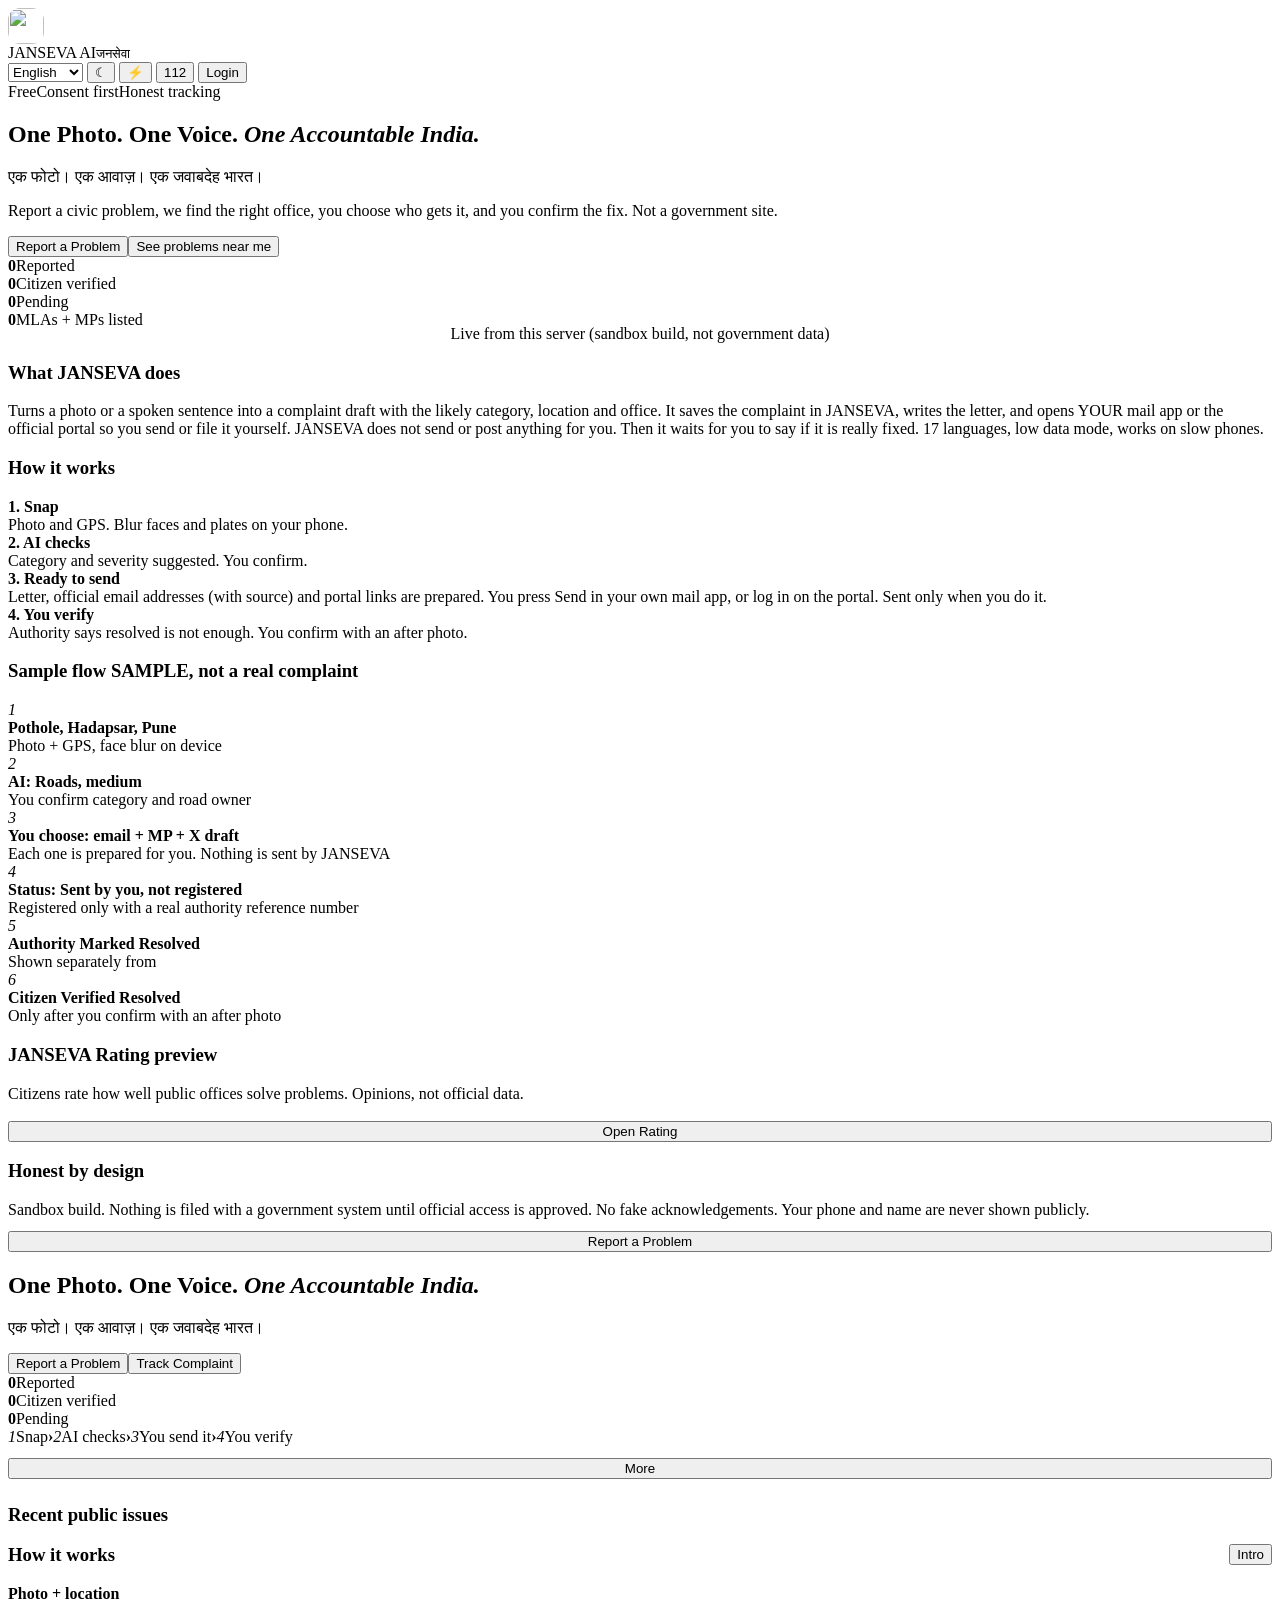
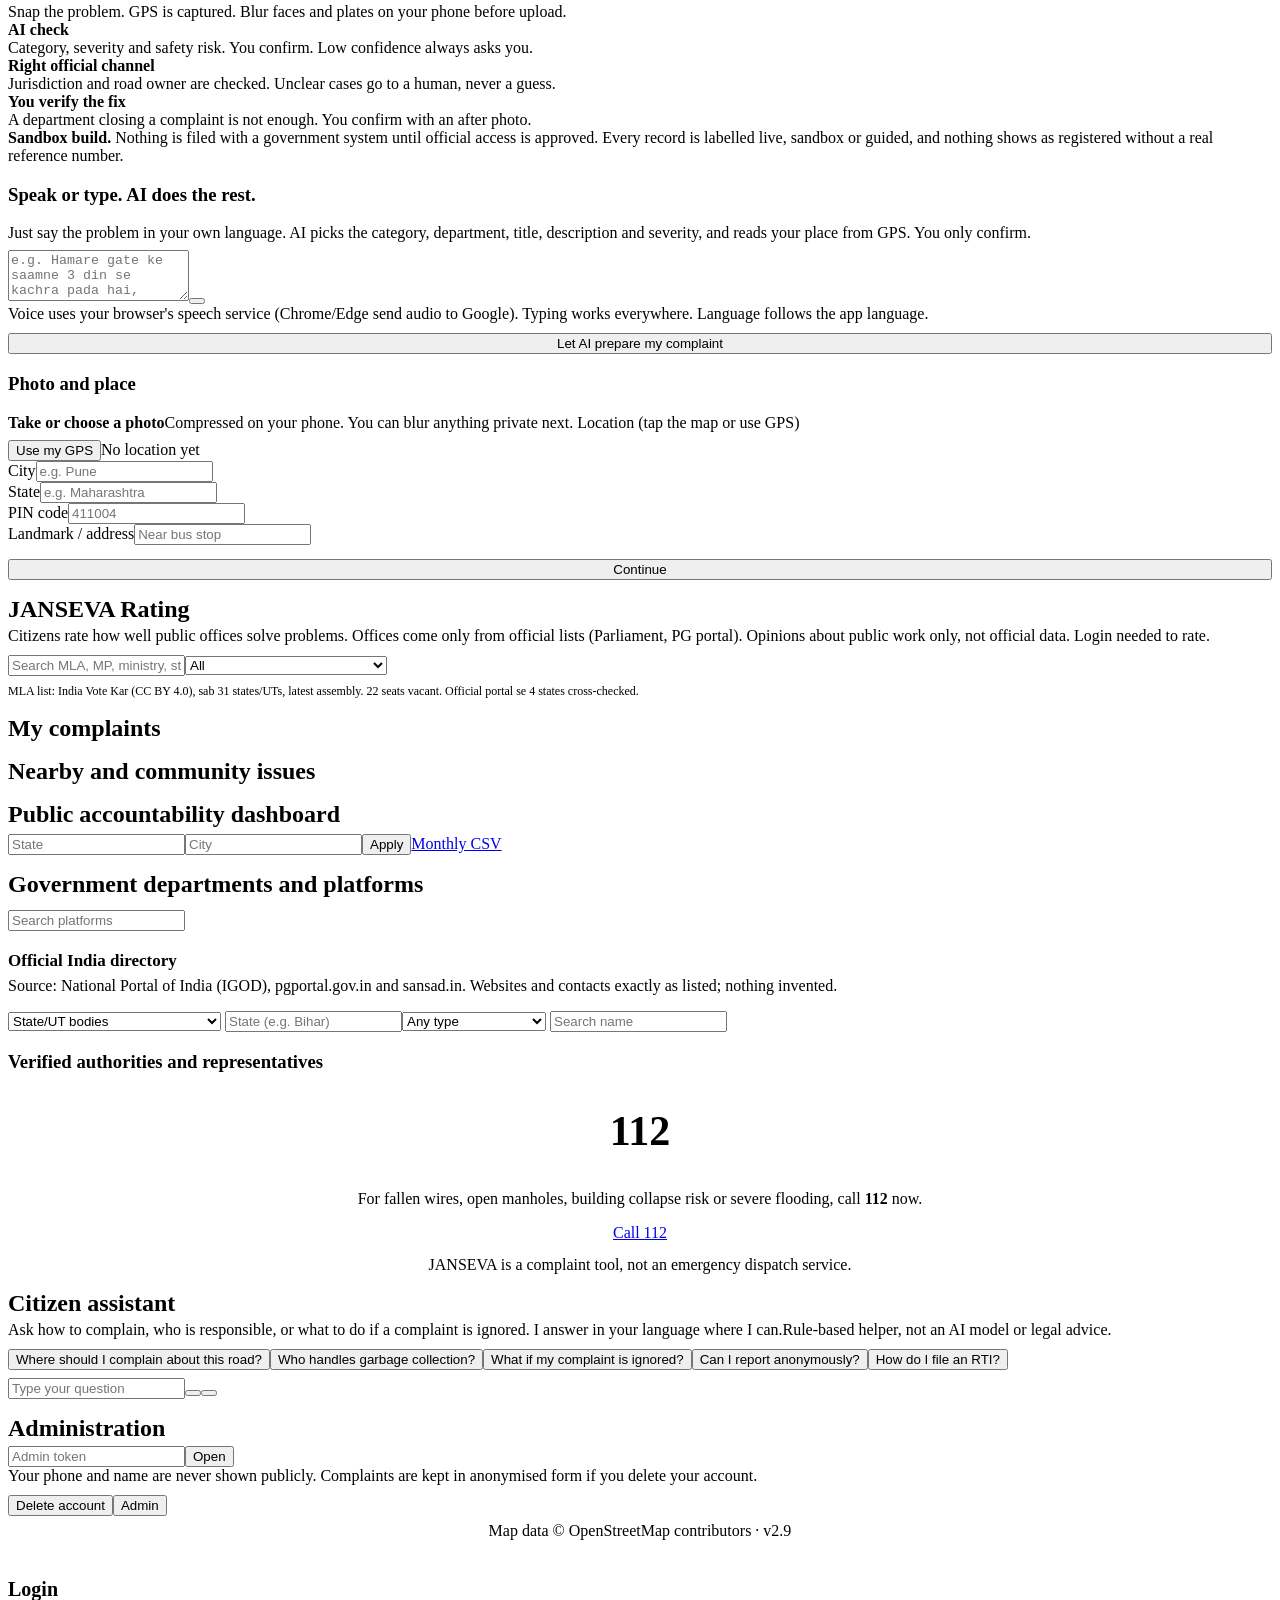
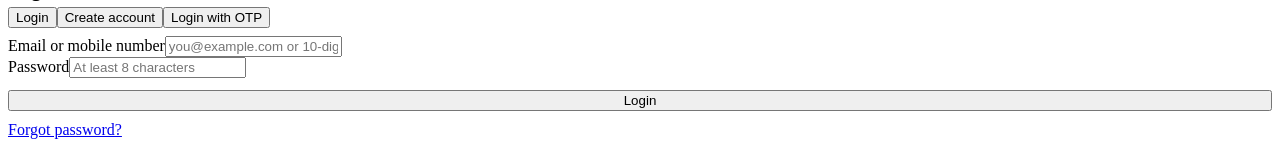
==== commit 929af2af: "v3.21: honest wording; X autopost off by default No promises of official email/portal/X sending or a" ====
--- a/app/static/index.html
+++ b/app/static/index.html
@@ -27,17 +27,17 @@
  <div class="stats l4"><div class="stat"><b id="ls1">0</b><span>Reported</span></div><div class="stat g"><b id="ls2">0</b><span>Citizen verified</span></div><div class="stat o"><b id="ls3">0</b><span>Pending</span></div><div class="stat"><b id="ls4">0</b><span>MLAs + MPs listed</span></div></div>
  <div class="xs mut" style="text-align:center;margin:-4px 0 8px">Live from this server (sandbox build, not government data)</div>
  <div class="card" id="dmLanding"></div>
- <div class="card"><h3><i data-ic="shield-check"></i>What JANSEVA does</h3><div class="sm mut">Turns a photo into a complaint with the right category, location and office. Sends it by official email, portal links and optional X tags only after your tick, one complaint at a time. Then waits for you to say if it is really fixed. 17 languages, low data mode, works on slow phones.</div></div>
+ <div class="card"><h3><i data-ic="shield-check"></i>What JANSEVA does</h3><div class="sm mut">Turns a photo or a spoken sentence into a complaint draft with the likely category, location and office. It saves the complaint in JANSEVA, writes the letter, and opens YOUR mail app or the official portal so you send or file it yourself. JANSEVA does not send or post anything for you. Then it waits for you to say if it is really fixed. 17 languages, low data mode, works on slow phones.</div></div>
  <div class="card"><h3><i data-ic="list-checks"></i>How it works</h3><div class="steps">
   <div class="step"><div class="n"><i data-ic="camera"></i></div><div><b>1. Snap</b><div class="sm mut">Photo and GPS. Blur faces and plates on your phone.</div></div></div>
   <div class="step"><div class="n"><i data-ic="search"></i></div><div><b>2. AI checks</b><div class="sm mut">Category and severity suggested. You confirm.</div></div></div>
-  <div class="step"><div class="n"><i data-ic="landmark"></i></div><div><b>3. Sent with consent</b><div class="sm mut">Body, state officer, ministry, MP. Up to 3 first emails, reminders at 7 and 15 days.</div></div></div>
+  <div class="step"><div class="n"><i data-ic="landmark"></i></div><div><b>3. Ready to send</b><div class="sm mut">Letter, official email addresses (with source) and portal links are prepared. You press Send in your own mail app, or log in on the portal. Sent only when you do it.</div></div></div>
   <div class="step"><div class="n"><i data-ic="circle-check"></i></div><div><b>4. You verify</b><div class="sm mut">Authority says resolved is not enough. You confirm with an after photo.</div></div></div></div></div>
  <div class="card"><h3><i data-ic="flag"></i>Sample flow <span class="chip">SAMPLE, not a real complaint</span></h3>
   <div class="sample"><div class="sr"><i>1</i><div><b>Pothole, Hadapsar, Pune</b><div class="xs mut">Photo + GPS, face blur on device</div></div></div>
    <div class="sr"><i>2</i><div><b>AI: Roads, medium</b><div class="xs mut">You confirm category and road owner</div></div></div>
-   <div class="sr"><i>3</i><div><b>You tick: email + MP + X</b><div class="xs mut">Each channel separate. Nothing goes without a tick</div></div></div>
-   <div class="sr"><i>4</i><div><b>Status: Sent, not registered</b><div class="xs mut">Becomes Official only with a real reference number</div></div></div>
+   <div class="sr"><i>3</i><div><b>You choose: email + MP + X draft</b><div class="xs mut">Each one is prepared for you. Nothing is sent by JANSEVA</div></div></div>
+   <div class="sr"><i>4</i><div><b>Status: Sent by you, not registered</b><div class="xs mut">Registered only with a real authority reference number</div></div></div>
    <div class="sr"><i>5</i><div><b>Authority Marked Resolved</b><div class="xs mut">Shown separately from</div></div></div>
    <div class="sr ok"><i>6</i><div><b>Citizen Verified Resolved</b><div class="xs mut">Only after you confirm with an after photo</div></div></div></div></div>
  <div class="card"><h3><i data-ic="star"></i>JANSEVA Rating preview</h3><div class="xs mut" style="margin-bottom:6px">Citizens rate how well public offices solve problems. Opinions, not official data.</div><div id="lrate"><div class="skel"></div></div>
@@ -51,7 +51,7 @@
   <p class="hi">एक फोटो। एक आवाज़। एक जवाबदेह भारत।</p>
   <div class="cta"><button class="btn saf big pulse" onclick="go('report')"><i data-ic="camera"></i><span data-i="cta">Report a Problem</span></button><button class="btn glass" onclick="go('mine')"><i data-ic="list-checks"></i><span data-i="track">Track Complaint</span></button></div></div>
  <div class="stats"><div class="stat"><b id="s1">0</b><span data-i="reported">Reported</span></div><div class="stat g"><b id="s2">0</b><span data-i="verified">Citizen verified</span></div><div class="stat o"><b id="s3">0</b><span data-i="pending">Pending</span></div></div>
- <div class="glance" aria-label="How it works"><span><i>1</i>Snap</span><b>›</b><span><i>2</i>AI checks</span><b>›</b><span><i>3</i>Sent with consent</span><b>›</b><span><i>4</i>You verify</span></div>
+ <div class="glance" aria-label="How it works"><span><i>1</i>Snap</span><b>›</b><span><i>2</i>AI checks</span><b>›</b><span><i>3</i>You send it</span><b>›</b><span><i>4</i>You verify</span></div>
  <div class="prim" id="prim"></div>
  <button class="btn out" id="moreBtn" style="width:100%;margin:12px 0 6px" onclick="toggleMore()">More</button>
  <div class="tiles" style="display:none;margin-top:6px" id="tiles"></div>
@@ -90,16 +90,16 @@
   <div class="row" style="margin-top:10px"><button class="btn out" onclick="nextW(1)">Back</button><button class="btn saf grow" onclick="analyse()"><i data-ic="search"></i>Analyse</button></div><div id="msg" class="info rd" style="display:none;margin-top:10px"></div></div>
  <div id="w3" style="display:none"><div class="card"><h3><i data-ic="search"></i>AI review</h3><div id="aibox"></div><label class="f">Category</label><div class="row"><select id="catsel" class="grow"></select><button class="btn out sm" onclick="confirmCat()">Confirm</button></div></div>
   <div class="card"><h3><i data-ic="landmark"></i>Where it would go and why</h3><div id="routebox"></div></div>
-  <div class="card"><h3><i data-ic="lock"></i>Your consent</h3><button class="btn out sm" type="button" onclick="document.querySelectorAll('#w3 .sw input').forEach(i=>{if(['c1','c2','c4','c5','c6'].includes(i.id))i.checked=true})">Select recommended (official channels + email + X)</button>
-   <label class="sw"><input type="checkbox" id="c1"><span class="t"></span><span><b>Submit through matching official channels</b></span></label>
-   <label class="sw"><input type="checkbox" id="c2"><span class="t"></span><span><b>Share my name and mobile with those platforms</b><span class="sm mut" style="display:block">Needed for official filing.</span></span></label>
-   <label class="sw"><input type="checkbox" id="c3"><span class="t"></span><span><b>Also notify my elected representative</b><span class="sm mut" style="display:block">Optional. Only verified public contacts are used.</span></span></label>
-   <label class="sw"><input type="checkbox" id="c4"><span class="t"></span><span><b>Email this complaint to the accountable authorities</b><span class="sm mut" style="display:block">JANSEVA does NOT send it. After submit you get a ready letter and one-tap links that open in YOUR own email (Gmail/Outlook/Mail app), so it goes from your address and you press Send. Recipients (with official source) are shown after submit. "Sent" is not "registered".</span></span></label>
-   <label class="sw"><input type="checkbox" id="c5"><span class="t"></span><span><b>Use my email as reply-to</b><span class="sm mut" style="display:block">Authorities can reply to you directly. Your email is shared with them.</span></span></label>
-   <label class="sw"><input type="checkbox" id="c6"><span class="t"></span><span><b>Tag concerned authorities on X</b><span class="sm mut" style="display:block">A factual post (no personal data) with official handles is queued for the JANSEVA X account. Limited posts per day, so it may take a while. You can also post it yourself.</span></span></label>
+  <div class="card"><h3><i data-ic="lock"></i>Your consent</h3><button class="btn out sm" type="button" onclick="document.querySelectorAll('#w3 .sw input').forEach(i=>{if(['c1','c2','c4','c5','c6'].includes(i.id))i.checked=true})">Select recommended (letter + own-email + X draft)</button>
+   <label class="sw"><input type="checkbox" id="c1"><span class="t"></span><span><b>Save my complaint and prepare it for the matching official channels</b><span class="sm mut" style="display:block">JANSEVA saves it and prepares the letter and portal text. It opens your mail app or the official portal; you send or file it yourself.</span></span></label>
+   <label class="sw"><input type="checkbox" id="c2"><span class="t"></span><span><b>Include my name and mobile in the prepared letter and portal text</b><span class="sm mut" style="display:block">Government portals need your identity. Used only for this complaint.</span></span></label>
+   <label class="sw"><input type="checkbox" id="c3"><span class="t"></span><span><b>Also include my elected representative</b><span class="sm mut" style="display:block">Optional. Only verified public contacts are used. You press Send yourself.</span></span></label>
+   <label class="sw"><input type="checkbox" id="c4"><span class="t"></span><span><b>Prepare an email to the accountable authorities</b><span class="sm mut" style="display:block">JANSEVA does NOT send it. After submit you get a ready letter and one-tap links that open in YOUR own email (Gmail/Outlook/Mail app), so it goes from your address and you press Send. Recipients (with official source) are shown after submit. "Sent" is not "registered".</span></span></label>
+   <label class="sw"><input type="checkbox" id="c5"><span class="t"></span><span><b>Include my email so authorities can reply to me</b><span class="sm mut" style="display:block">Your email appears in the prepared letter.</span></span></label>
+   <label class="sw"><input type="checkbox" id="c6"><span class="t"></span><span><b>Prepare an X post tagging the concerned authorities</b><span class="sm mut" style="display:block">A factual post (no personal data) with official handles. JANSEVA does not post it. You review it and post it yourself.</span></span></label>
    <input id="cst" list="cstl" placeholder="Your Lok Sabha constituency (pick from list, optional, to email your MP)" style="width:100%;margin-top:6px"><datalist id="cstl"></datalist>
    <input id="cmp" placeholder="Private company? e.g. Swiggy, Uber, Amazon, Flipkart (optional)" style="width:100%;margin-top:6px">
-   <button class="btn saf big" style="width:100%;margin-top:12px" onclick="submitC()"><i data-ic="send"></i>Submit</button><div id="submsg" class="info gr" style="display:none;margin-top:10px"></div></div></div>
+   <button class="btn saf big" style="width:100%;margin-top:12px" onclick="submitC()"><i data-ic="send"></i>Save and prepare</button><div id="submsg" class="info gr" style="display:none;margin-top:10px"></div></div></div>
 </section>
 
 <section id="rate" class="sec"><h2 style="margin:16px 0 4px">JANSEVA Rating</h2>
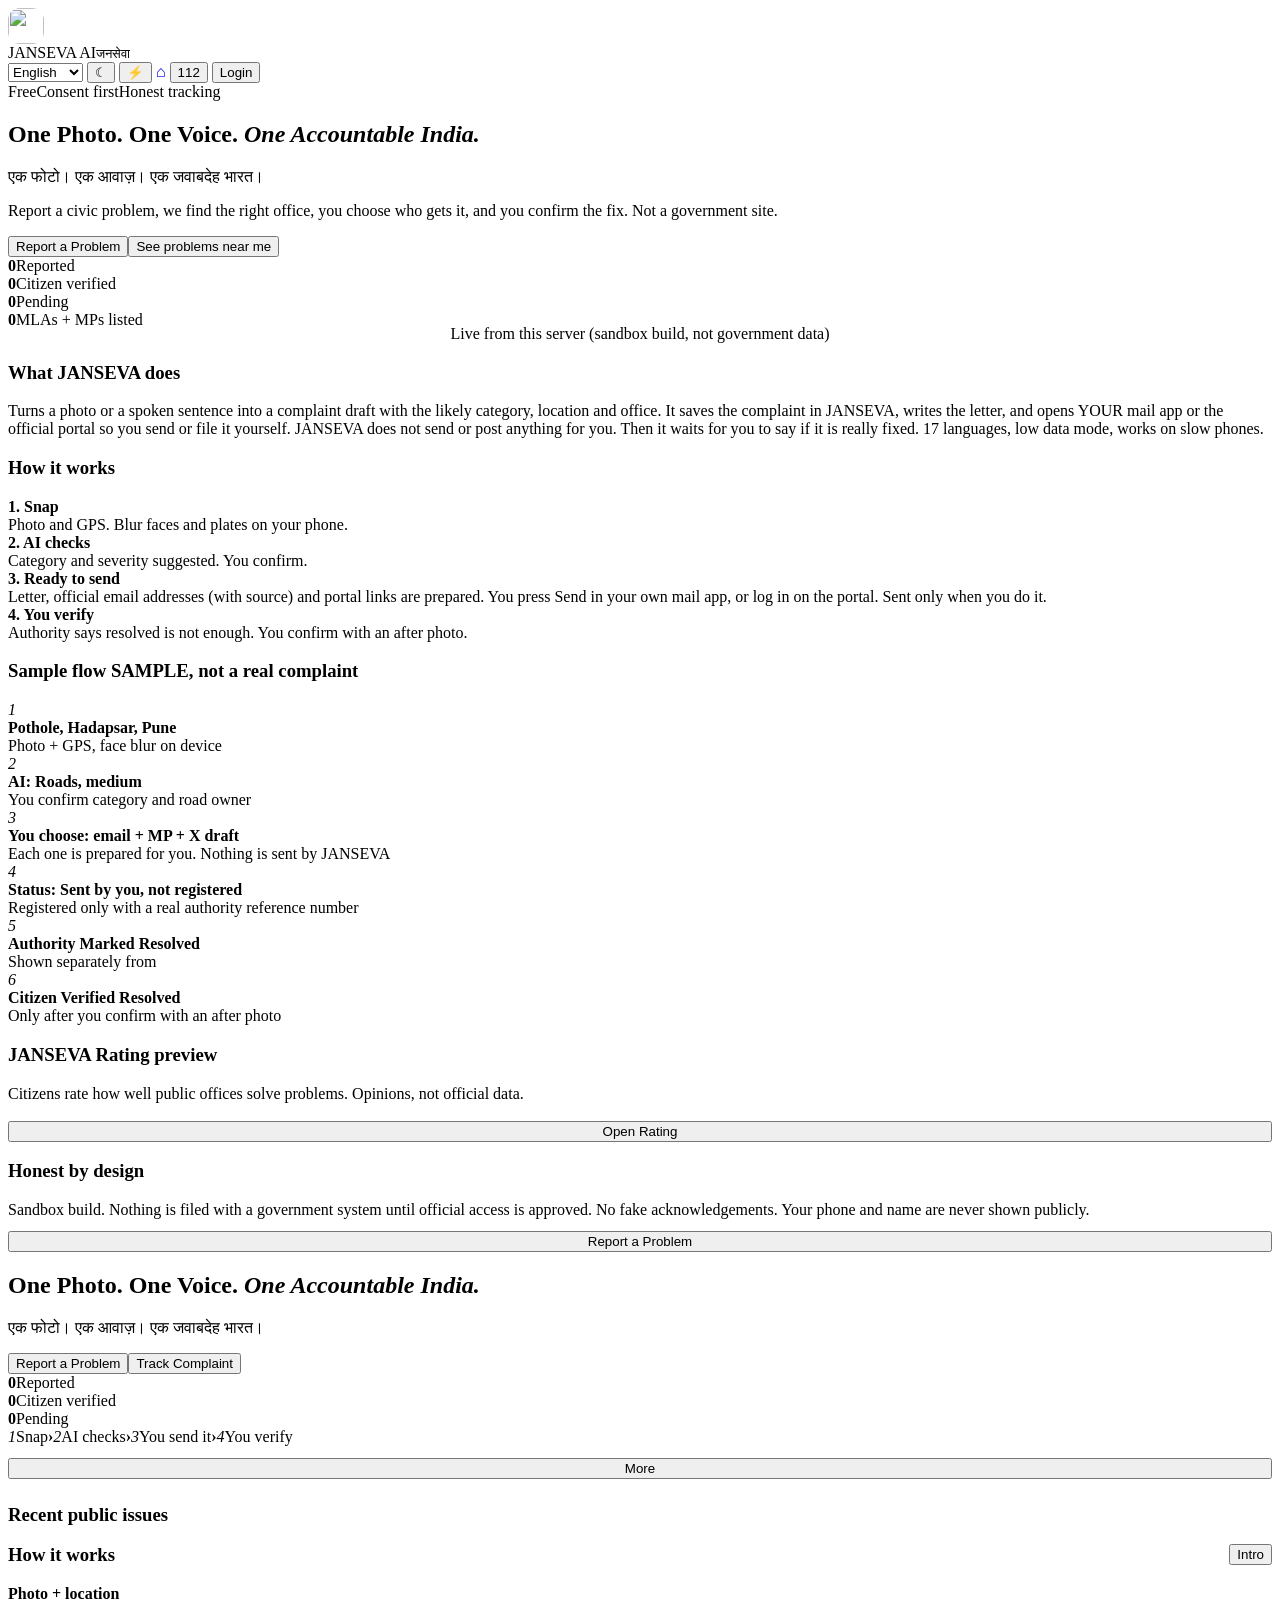
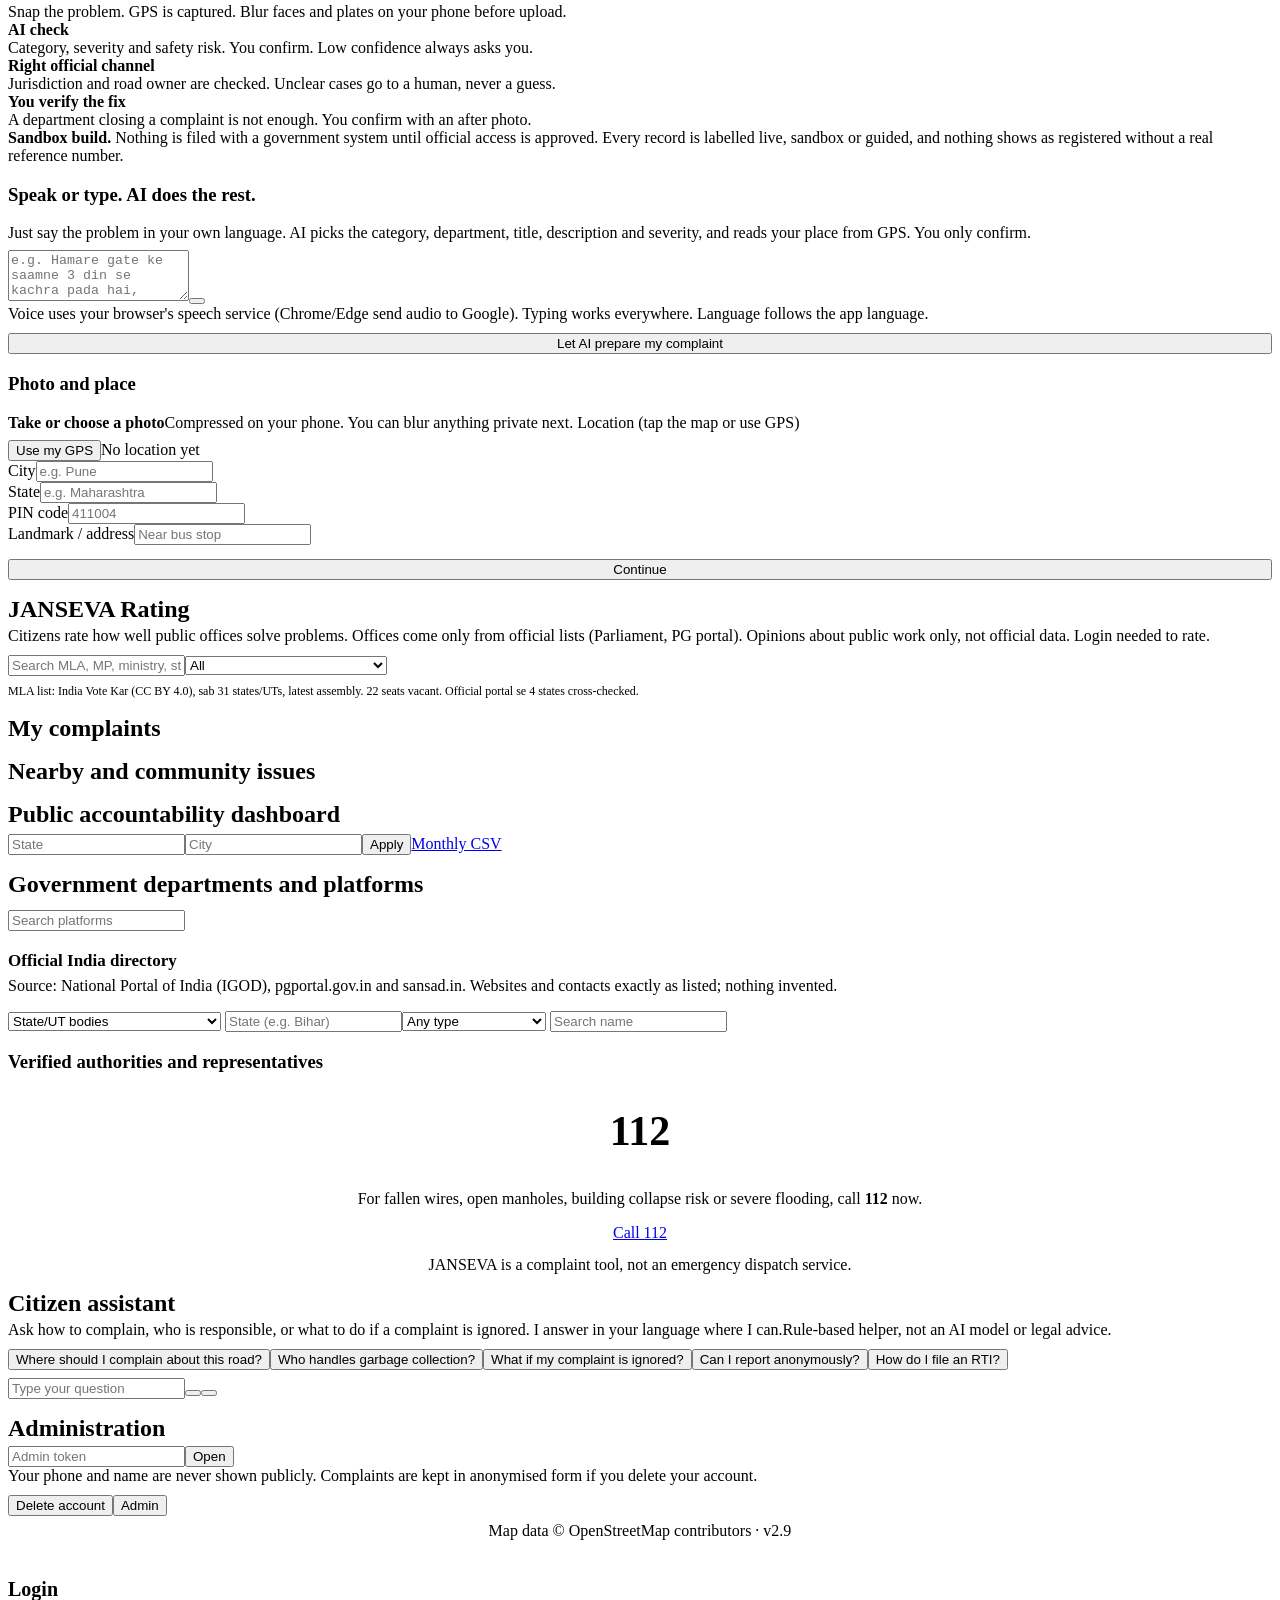
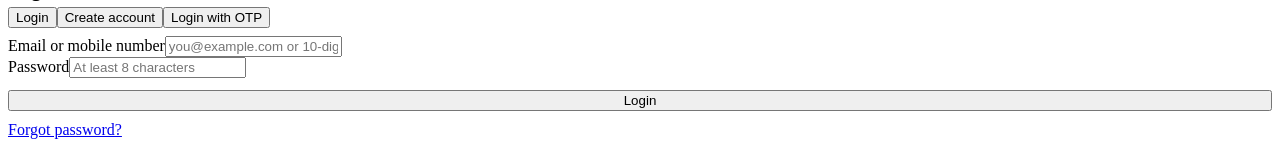
==== commit d2eb7e28: "v4.0: Seva Setu India phase 1 Landing at / with scheme info pages (seva.html), complaint app at /app" ====
--- a/app/static/index.html
+++ b/app/static/index.html
@@ -13,7 +13,7 @@
  <div class="logo" onclick="go('home')"><i><img src="/static/brand/icon-192.png" alt="" width="36" height="36" style="display:block;border-radius:12px"></i><div>JANSEVA AI<small>जनसेवा</small></div></div>
  <nav class="topnav" id="topnav"></nav><div class="sp"></div>
  <select id="ulang" aria-label="Language" onchange="setLang(this.value)"><option value="en">English</option><option value="hi">हिंदी</option><option value="mr">मराठी</option><option value="bn">বাংলা</option><option value="ta">தமிழ்</option><option value="te">తెలుగు</option><option value="gu">ગુજરાતી</option><option value="kn">ಕನ್ನಡ</option><option value="ml">മലയാളം</option><option value="or">ଓଡ଼ିଆ</option><option value="pa">ਪੰਜਾਬੀ</option><option value="ur">اردو</option><option value="as">অসমীয়া</option><option value="ne">नेपाली</option><option value="sa">संस्कृतम्</option><option value="mai">मैथिली</option><option value="kok">कोंकणी</option></select>
- <button class="pill ghost" id="dkbtn" onclick="toggleDark()" aria-label="Dark mode">☾</button> <button class="pill ghost" id="ldbtn" onclick="toggleLD()" aria-label="Low data mode" title="Low data mode">⚡</button> <button class="pill sos" onclick="go('emergency')" aria-label="Emergency 112"><i data-ic="siren"></i>112</button>
+ <button class="pill ghost" id="dkbtn" onclick="toggleDark()" aria-label="Dark mode">☾</button> <button class="pill ghost" id="ldbtn" onclick="toggleLD()" aria-label="Low data mode" title="Low data mode">⚡</button> <a class="pill ghost" href="/" aria-label="Seva Setu India home" title="Seva Setu India" style="text-decoration:none;display:inline-flex;align-items:center">⌂</a> <button class="pill sos" onclick="go('emergency')" aria-label="Emergency 112"><i data-ic="siren"></i>112</button>
  <button class="pill ghost" id="loginbtn" onclick="openLogin()"><i data-ic="user-round"></i><span id="who">Login</span></button>
 </header>
 <main><div id="lnote" class="info sm" style="display:none;margin:8px 0">Machine translation, not yet reviewed by native speakers. Core labels only; the rest stays in English.</div>
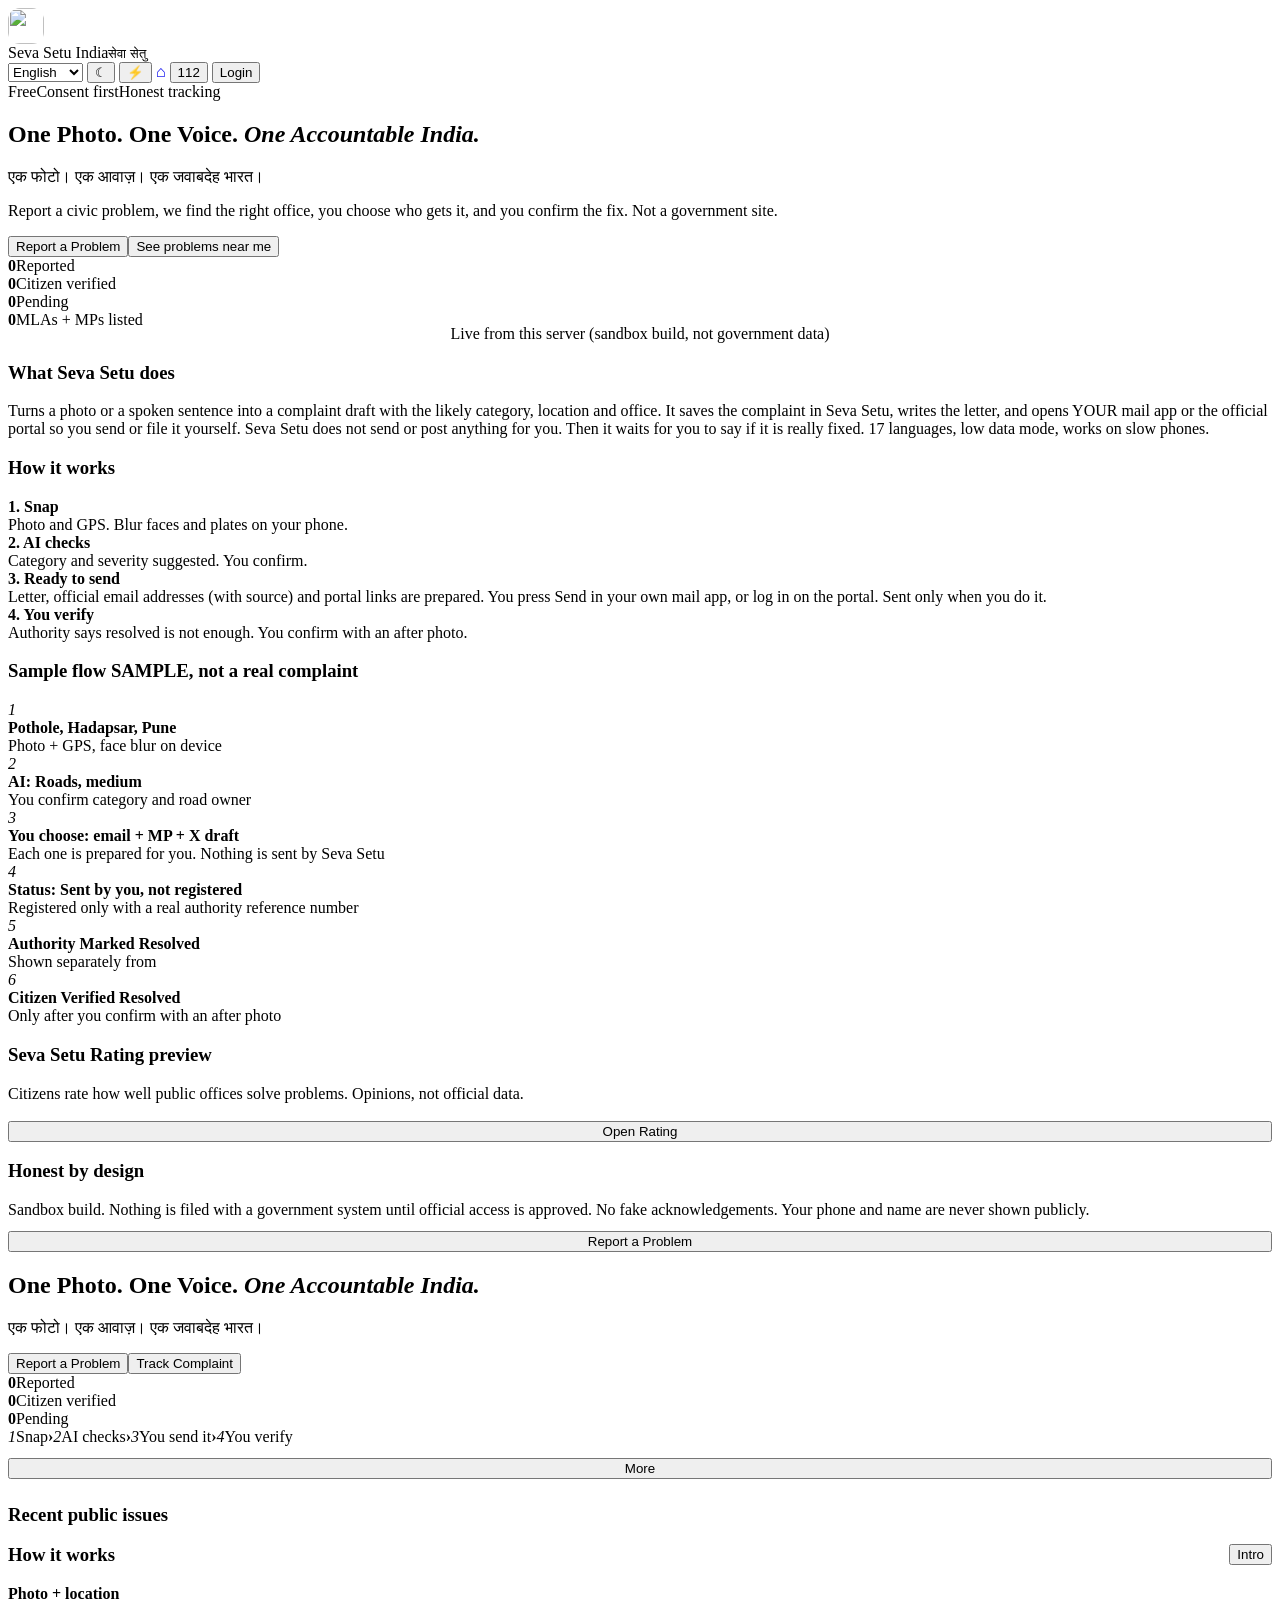
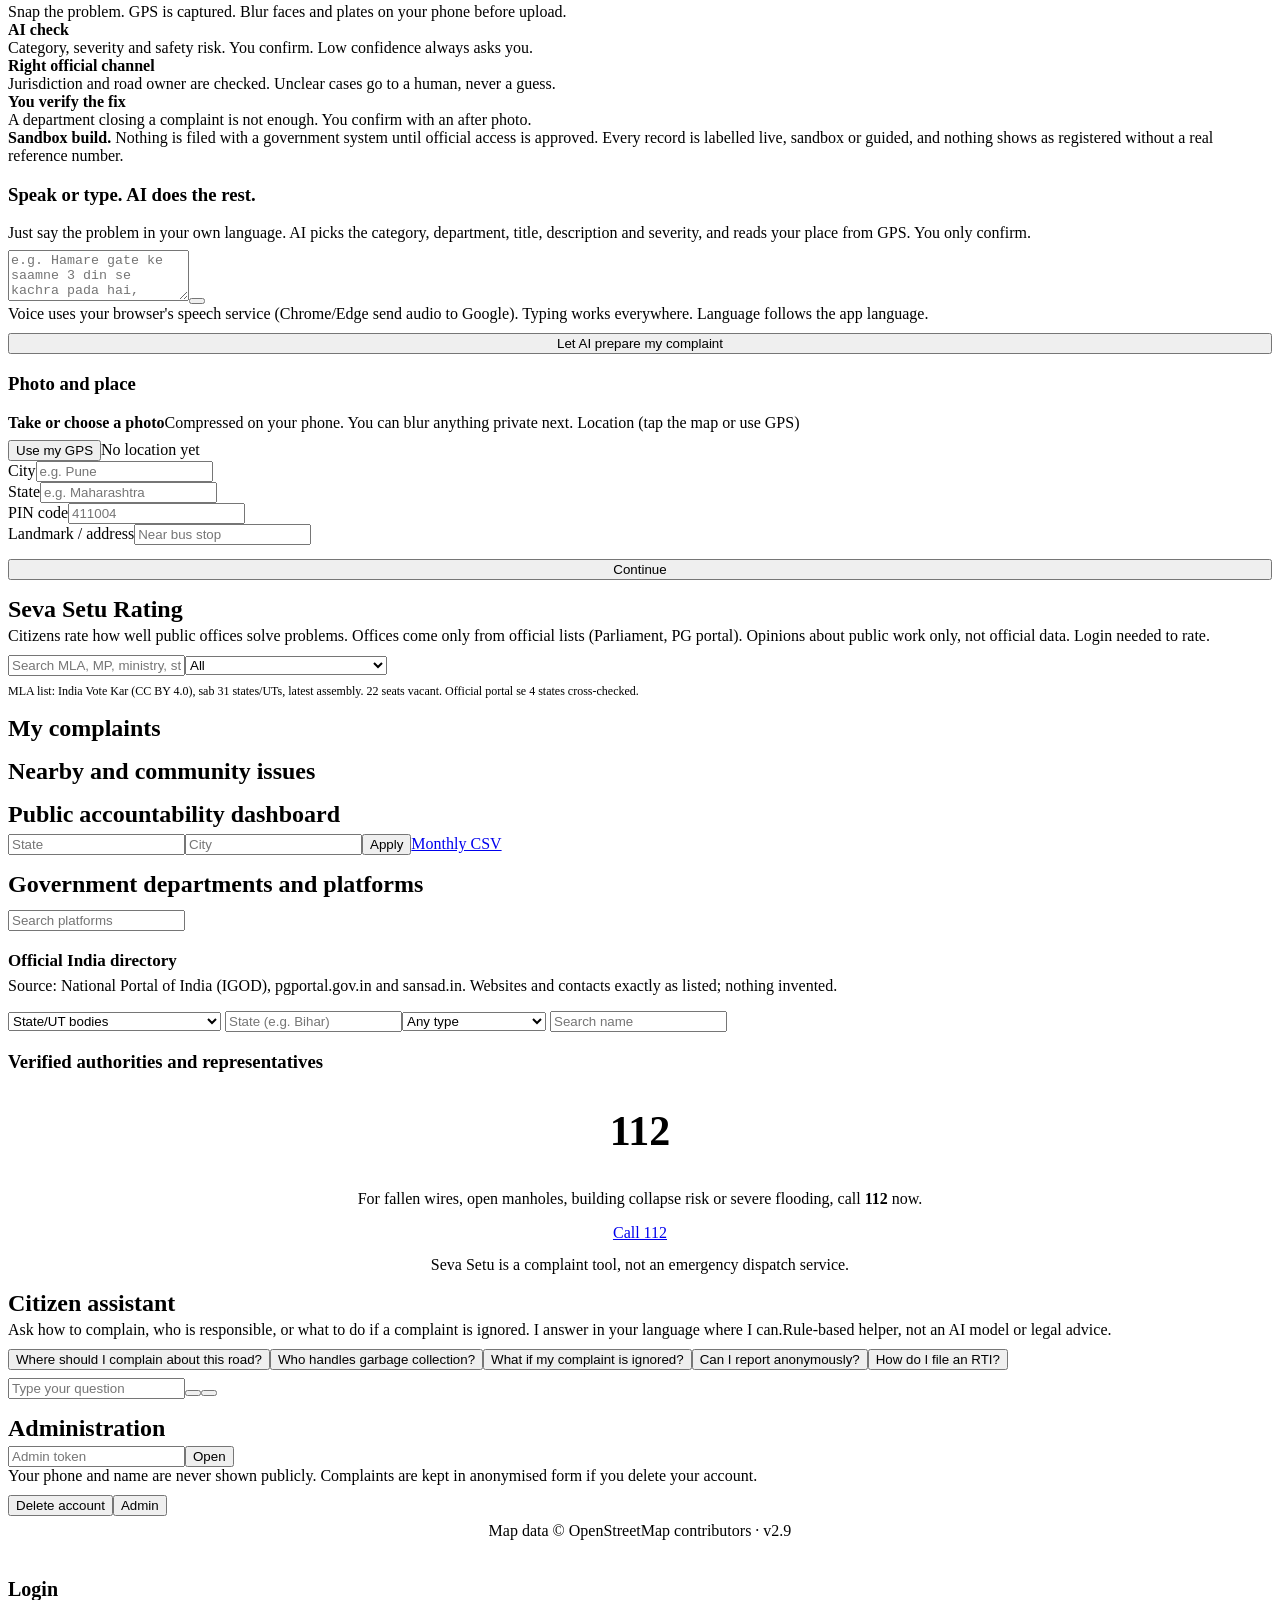
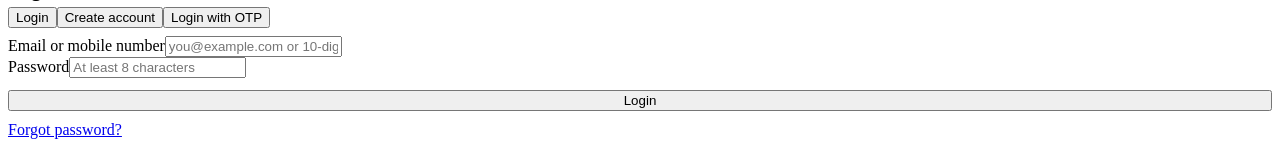
==== commit 33e30e28: "v4.5: full Seva Setu rename, phase 6 admin console (migration 012)" ====
--- a/app/static/index.html
+++ b/app/static/index.html
@@ -1,16 +1,16 @@
 <!doctype html><html lang="en"><head><meta charset="utf-8"><meta name="viewport" content="width=device-width,initial-scale=1,viewport-fit=cover">
-<title>JANSEVA AI</title><link rel="icon" href="/favicon.ico" sizes="any"><link rel="icon" type="image/png" sizes="32x32" href="/static/brand/favicon-32.png"><link rel="icon" type="image/png" sizes="16x16" href="/static/brand/favicon-16.png"><link rel="icon" type="image/svg+xml" href="/static/brand/logo.svg"><link rel="apple-touch-icon" href="/apple-touch-icon.png"><meta name="description" content="JANSEVA AI helps any citizen of India report a civic problem and track it until it is really fixed. Not a government site."><meta property="og:type" content="website"><meta property="og:title" content="JANSEVA AI"><meta property="og:description" content="One Photo. One Voice. One Accountable India."><meta property="og:image" content="__BASE__/static/brand/og.png"><meta property="og:image:width" content="1200"><meta property="og:image:height" content="630"><meta name="twitter:card" content="summary_large_image"><meta name="twitter:image" content="__BASE__/static/brand/og.png"><meta name="theme-color" content="#0b2a6b"><link rel="manifest" href="/manifest.json">
+<title>Seva Setu India</title><link rel="icon" href="/favicon.ico" sizes="any"><link rel="icon" type="image/png" sizes="32x32" href="/static/brand/favicon-32.png"><link rel="icon" type="image/png" sizes="16x16" href="/static/brand/favicon-16.png"><link rel="icon" type="image/svg+xml" href="/static/brand/logo.svg"><link rel="apple-touch-icon" href="/apple-touch-icon.png"><meta name="description" content="Seva Setu India helps any citizen of India report a civic problem and track it until it is really fixed. Not a government site."><meta property="og:type" content="website"><meta property="og:title" content="Seva Setu India"><meta property="og:description" content="One Photo. One Voice. One Accountable India."><meta property="og:image" content="__BASE__/static/brand/og.png"><meta property="og:image:width" content="1200"><meta property="og:image:height" content="630"><meta name="twitter:card" content="summary_large_image"><meta name="twitter:image" content="__BASE__/static/brand/og.png"><meta name="theme-color" content="#0b2a6b"><link rel="manifest" href="/manifest.json">
 <link rel="stylesheet" href="/static/fonts/fonts.css"><link rel="stylesheet" href="/static/vendor/leaflet/leaflet.css"><link rel="stylesheet" href="/static/app.css?v=19">
 </head><body class="anon"><div id="errbar" class="errbar" style="display:none"><span>Kuch gadbad hui. Page refresh karein.</span><button onclick="try{navigator.serviceWorker.getRegistrations().then(function(r){r.forEach(function(x){x.unregister()})});caches.keys().then(function(k){k.forEach(function(x){caches.delete(x)})})}catch(e){};setTimeout(function(){location.reload()},300)">Refresh</button></div>
 <div id="intro" class="intro" style="display:none" role="dialog" aria-modal="true" aria-labelledby="introT">
- <div class="introc"><div class="introtop"><span class="logo2">JANSEVA AI · जनसेवा</span><button class="pill ghost" id="introLg" onclick="introLang()">हिंदी / English</button></div>
+ <div class="introc"><div class="introtop"><span class="logo2">Seva Setu India · सेवा सेतु</span><button class="pill ghost" id="introLg" onclick="introLang()">हिंदी / English</button></div>
   <h1 id="introT"></h1><p id="introP" class="sm"></p>
   <div id="introS" class="isteps"></div>
   <div class="info sm" id="introN"></div>
   <button class="btn saf big" style="width:100%" onclick="introDone('report')" id="introGo"></button>
   <button class="btn out" style="width:100%;margin-top:8px" onclick="introDone('home')" id="introSkip"></button></div></div>
 <header class="appbar">
- <div class="logo" onclick="go('home')"><i><img src="/static/brand/icon-192.png" alt="" width="36" height="36" style="display:block;border-radius:12px"></i><div>JANSEVA AI<small>जनसेवा</small></div></div>
+ <div class="logo" onclick="go('home')"><i><img src="/static/brand/icon-192.png" alt="" width="36" height="36" style="display:block;border-radius:12px"></i><div>Seva Setu India<small>सेवा सेतु</small></div></div>
  <nav class="topnav" id="topnav"></nav><div class="sp"></div>
  <select id="ulang" aria-label="Language" onchange="setLang(this.value)"><option value="en">English</option><option value="hi">हिंदी</option><option value="mr">मराठी</option><option value="bn">বাংলা</option><option value="ta">தமிழ்</option><option value="te">తెలుగు</option><option value="gu">ગુજરાતી</option><option value="kn">ಕನ್ನಡ</option><option value="ml">മലയാളം</option><option value="or">ଓଡ଼ିଆ</option><option value="pa">ਪੰਜਾਬੀ</option><option value="ur">اردو</option><option value="as">অসমীয়া</option><option value="ne">नेपाली</option><option value="sa">संस्कृतम्</option><option value="mai">मैथिली</option><option value="kok">कोंकणी</option></select>
  <button class="pill ghost" id="dkbtn" onclick="toggleDark()" aria-label="Dark mode">☾</button> <button class="pill ghost" id="ldbtn" onclick="toggleLD()" aria-label="Low data mode" title="Low data mode">⚡</button> <a class="pill ghost" href="/" aria-label="Seva Setu India home" title="Seva Setu India" style="text-decoration:none;display:inline-flex;align-items:center">⌂</a> <button class="pill sos" onclick="go('emergency')" aria-label="Emergency 112"><i data-ic="siren"></i>112</button>
@@ -27,7 +27,7 @@
  <div class="stats l4"><div class="stat"><b id="ls1">0</b><span>Reported</span></div><div class="stat g"><b id="ls2">0</b><span>Citizen verified</span></div><div class="stat o"><b id="ls3">0</b><span>Pending</span></div><div class="stat"><b id="ls4">0</b><span>MLAs + MPs listed</span></div></div>
  <div class="xs mut" style="text-align:center;margin:-4px 0 8px">Live from this server (sandbox build, not government data)</div>
  <div class="card" id="dmLanding"></div>
- <div class="card"><h3><i data-ic="shield-check"></i>What JANSEVA does</h3><div class="sm mut">Turns a photo or a spoken sentence into a complaint draft with the likely category, location and office. It saves the complaint in JANSEVA, writes the letter, and opens YOUR mail app or the official portal so you send or file it yourself. JANSEVA does not send or post anything for you. Then it waits for you to say if it is really fixed. 17 languages, low data mode, works on slow phones.</div></div>
+ <div class="card"><h3><i data-ic="shield-check"></i>What Seva Setu does</h3><div class="sm mut">Turns a photo or a spoken sentence into a complaint draft with the likely category, location and office. It saves the complaint in Seva Setu, writes the letter, and opens YOUR mail app or the official portal so you send or file it yourself. Seva Setu does not send or post anything for you. Then it waits for you to say if it is really fixed. 17 languages, low data mode, works on slow phones.</div></div>
  <div class="card"><h3><i data-ic="list-checks"></i>How it works</h3><div class="steps">
   <div class="step"><div class="n"><i data-ic="camera"></i></div><div><b>1. Snap</b><div class="sm mut">Photo and GPS. Blur faces and plates on your phone.</div></div></div>
   <div class="step"><div class="n"><i data-ic="search"></i></div><div><b>2. AI checks</b><div class="sm mut">Category and severity suggested. You confirm.</div></div></div>
@@ -36,11 +36,11 @@
  <div class="card"><h3><i data-ic="flag"></i>Sample flow <span class="chip">SAMPLE, not a real complaint</span></h3>
   <div class="sample"><div class="sr"><i>1</i><div><b>Pothole, Hadapsar, Pune</b><div class="xs mut">Photo + GPS, face blur on device</div></div></div>
    <div class="sr"><i>2</i><div><b>AI: Roads, medium</b><div class="xs mut">You confirm category and road owner</div></div></div>
-   <div class="sr"><i>3</i><div><b>You choose: email + MP + X draft</b><div class="xs mut">Each one is prepared for you. Nothing is sent by JANSEVA</div></div></div>
+   <div class="sr"><i>3</i><div><b>You choose: email + MP + X draft</b><div class="xs mut">Each one is prepared for you. Nothing is sent by Seva Setu</div></div></div>
    <div class="sr"><i>4</i><div><b>Status: Sent by you, not registered</b><div class="xs mut">Registered only with a real authority reference number</div></div></div>
    <div class="sr"><i>5</i><div><b>Authority Marked Resolved</b><div class="xs mut">Shown separately from</div></div></div>
    <div class="sr ok"><i>6</i><div><b>Citizen Verified Resolved</b><div class="xs mut">Only after you confirm with an after photo</div></div></div></div></div>
- <div class="card"><h3><i data-ic="star"></i>JANSEVA Rating preview</h3><div class="xs mut" style="margin-bottom:6px">Citizens rate how well public offices solve problems. Opinions, not official data.</div><div id="lrate"><div class="skel"></div></div>
+ <div class="card"><h3><i data-ic="star"></i>Seva Setu Rating preview</h3><div class="xs mut" style="margin-bottom:6px">Citizens rate how well public offices solve problems. Opinions, not official data.</div><div id="lrate"><div class="skel"></div></div>
   <div class="xs mut" id="lsd" style="margin-top:8px"></div><div class="xs mut" id="lsm" style="margin-top:2px"></div>
   <button class="btn out" style="width:100%;margin-top:10px" onclick="go('rate')">Open Rating</button></div>
  <div class="card"><h3><i data-ic="info"></i>Honest by design</h3><div class="sm mut">Sandbox build. Nothing is filed with a government system until official access is approved. No fake acknowledgements. Your phone and name are never shown publicly.</div>
@@ -91,18 +91,18 @@
  <div id="w3" style="display:none"><div class="card"><h3><i data-ic="search"></i>AI review</h3><div id="aibox"></div><label class="f">Category</label><div class="row"><select id="catsel" class="grow"></select><button class="btn out sm" onclick="confirmCat()">Confirm</button></div></div>
   <div class="card"><h3><i data-ic="landmark"></i>Where it would go and why</h3><div id="routebox"></div></div>
   <div class="card"><h3><i data-ic="lock"></i>Your consent</h3><button class="btn out sm" type="button" onclick="document.querySelectorAll('#w3 .sw input').forEach(i=>{if(['c1','c2','c4','c5','c6'].includes(i.id))i.checked=true})">Select recommended (letter + own-email + X draft)</button>
-   <label class="sw"><input type="checkbox" id="c1"><span class="t"></span><span><b>Save my complaint and prepare it for the matching official channels</b><span class="sm mut" style="display:block">JANSEVA saves it and prepares the letter and portal text. It opens your mail app or the official portal; you send or file it yourself.</span></span></label>
+   <label class="sw"><input type="checkbox" id="c1"><span class="t"></span><span><b>Save my complaint and prepare it for the matching official channels</b><span class="sm mut" style="display:block">Seva Setu saves it and prepares the letter and portal text. It opens your mail app or the official portal; you send or file it yourself.</span></span></label>
    <label class="sw"><input type="checkbox" id="c2"><span class="t"></span><span><b>Include my name and mobile in the prepared letter and portal text</b><span class="sm mut" style="display:block">Government portals need your identity. Used only for this complaint.</span></span></label>
    <label class="sw"><input type="checkbox" id="c3"><span class="t"></span><span><b>Also include my elected representative</b><span class="sm mut" style="display:block">Optional. Only verified public contacts are used. You press Send yourself.</span></span></label>
-   <label class="sw"><input type="checkbox" id="c4"><span class="t"></span><span><b>Prepare an email to the accountable authorities</b><span class="sm mut" style="display:block">JANSEVA does NOT send it. After submit you get a ready letter and one-tap links that open in YOUR own email (Gmail/Outlook/Mail app), so it goes from your address and you press Send. Recipients (with official source) are shown after submit. "Sent" is not "registered".</span></span></label>
+   <label class="sw"><input type="checkbox" id="c4"><span class="t"></span><span><b>Prepare an email to the accountable authorities</b><span class="sm mut" style="display:block">Seva Setu does NOT send it. After submit you get a ready letter and one-tap links that open in YOUR own email (Gmail/Outlook/Mail app), so it goes from your address and you press Send. Recipients (with official source) are shown after submit. "Sent" is not "registered".</span></span></label>
    <label class="sw"><input type="checkbox" id="c5"><span class="t"></span><span><b>Include my email so authorities can reply to me</b><span class="sm mut" style="display:block">Your email appears in the prepared letter.</span></span></label>
-   <label class="sw"><input type="checkbox" id="c6"><span class="t"></span><span><b>Prepare an X post tagging the concerned authorities</b><span class="sm mut" style="display:block">A factual post (no personal data) with official handles. JANSEVA does not post it. You review it and post it yourself.</span></span></label>
+   <label class="sw"><input type="checkbox" id="c6"><span class="t"></span><span><b>Prepare an X post tagging the concerned authorities</b><span class="sm mut" style="display:block">A factual post (no personal data) with official handles. Seva Setu does not post it. You review it and post it yourself.</span></span></label>
    <input id="cst" list="cstl" placeholder="Your Lok Sabha constituency (pick from list, optional, to email your MP)" style="width:100%;margin-top:6px"><datalist id="cstl"></datalist>
    <input id="cmp" placeholder="Private company? e.g. Swiggy, Uber, Amazon, Flipkart (optional)" style="width:100%;margin-top:6px">
    <button class="btn saf big" style="width:100%;margin-top:12px" onclick="submitC()"><i data-ic="send"></i>Save and prepare</button><div id="submsg" class="info gr" style="display:none;margin-top:10px"></div></div></div>
 </section>
 
-<section id="rate" class="sec"><h2 style="margin:16px 0 4px">JANSEVA Rating</h2>
+<section id="rate" class="sec"><h2 style="margin:16px 0 4px">Seva Setu Rating</h2>
  <div class="info" style="margin-bottom:10px"><i data-ic="info"></i><div>Citizens rate how well public offices solve problems. Offices come only from official lists (Parliament, PG portal). Opinions about public work only, not official data. Login needed to rate.</div></div>
  <div class="card"><div class="row"><input id="rq" class="grow" placeholder="Search MLA, MP, ministry, state cell"><select id="rt"><option value="">All</option><option value="MLA">MLAs</option><option value="MP">MPs</option><option value="Ministry">Ministries</option><option value="State">State cells</option><option value="District">District offices</option><option value="Local body">Local bodies (municipal)</option><option value="State department">State depts / boards / discoms</option></select></div><p class="muted" style="font-size:12px;margin:8px 0 0">MLA list: India Vote Kar (CC BY 4.0), sab 31 states/UTs, latest assembly. 22 seats vacant. Official portal se 4 states cross-checked.</p><div id="rlist" style="margin-top8px"></div></div>
  <div id="rdet" class="card" style="display:none"></div></section>
@@ -123,7 +123,7 @@
 
  <div class="card"><h3><i data-ic="shield-check"></i>Verified authorities and representatives</h3><div id="auths" class="mut sm"></div></div></section>
 
-<section id="emergency" class="sec"><div class="card" style="text-align:center;margin-top:18px"><div style="font-size:54px;color:var(--red)"><i data-ic="siren"></i></div><h1 style="color:var(--red);font-size:42px">112</h1><p>For fallen wires, open manholes, building collapse risk or severe flooding, call <b>112</b> now.</p><a class="btn red big" href="tel:112"><i data-ic="phone"></i>Call 112</a><p class="sm mut" style="margin-top:14px">JANSEVA is a complaint tool, not an emergency dispatch service.</p></div></section>
+<section id="emergency" class="sec"><div class="card" style="text-align:center;margin-top:18px"><div style="font-size:54px;color:var(--red)"><i data-ic="siren"></i></div><h1 style="color:var(--red);font-size:42px">112</h1><p>For fallen wires, open manholes, building collapse risk or severe flooding, call <b>112</b> now.</p><a class="btn red big" href="tel:112"><i data-ic="phone"></i>Call 112</a><p class="sm mut" style="margin-top:14px">Seva Setu is a complaint tool, not an emergency dispatch service.</p></div></section>
 
 <section id="assist" class="sec"><h2 style="margin:16px 0 4px">Citizen assistant</h2><div class="card"><div class="chat" id="chat"><div class="bub a">Ask how to complain, who is responsible, or what to do if a complaint is ignored. I answer in your language where I can.<span class="xs">Rule-based helper, not an AI model or legal advice.</span></div></div>
  <div class="chips" style="margin-top:10px"><button onclick="sugg(this)">Where should I complain about this road?</button><button onclick="sugg(this)">Who handles garbage collection?</button><button onclick="sugg(this)">What if my complaint is ignored?</button><button onclick="sugg(this)">Can I report anonymously?</button><button onclick="sugg(this)">How do I file an RTI?</button></div>
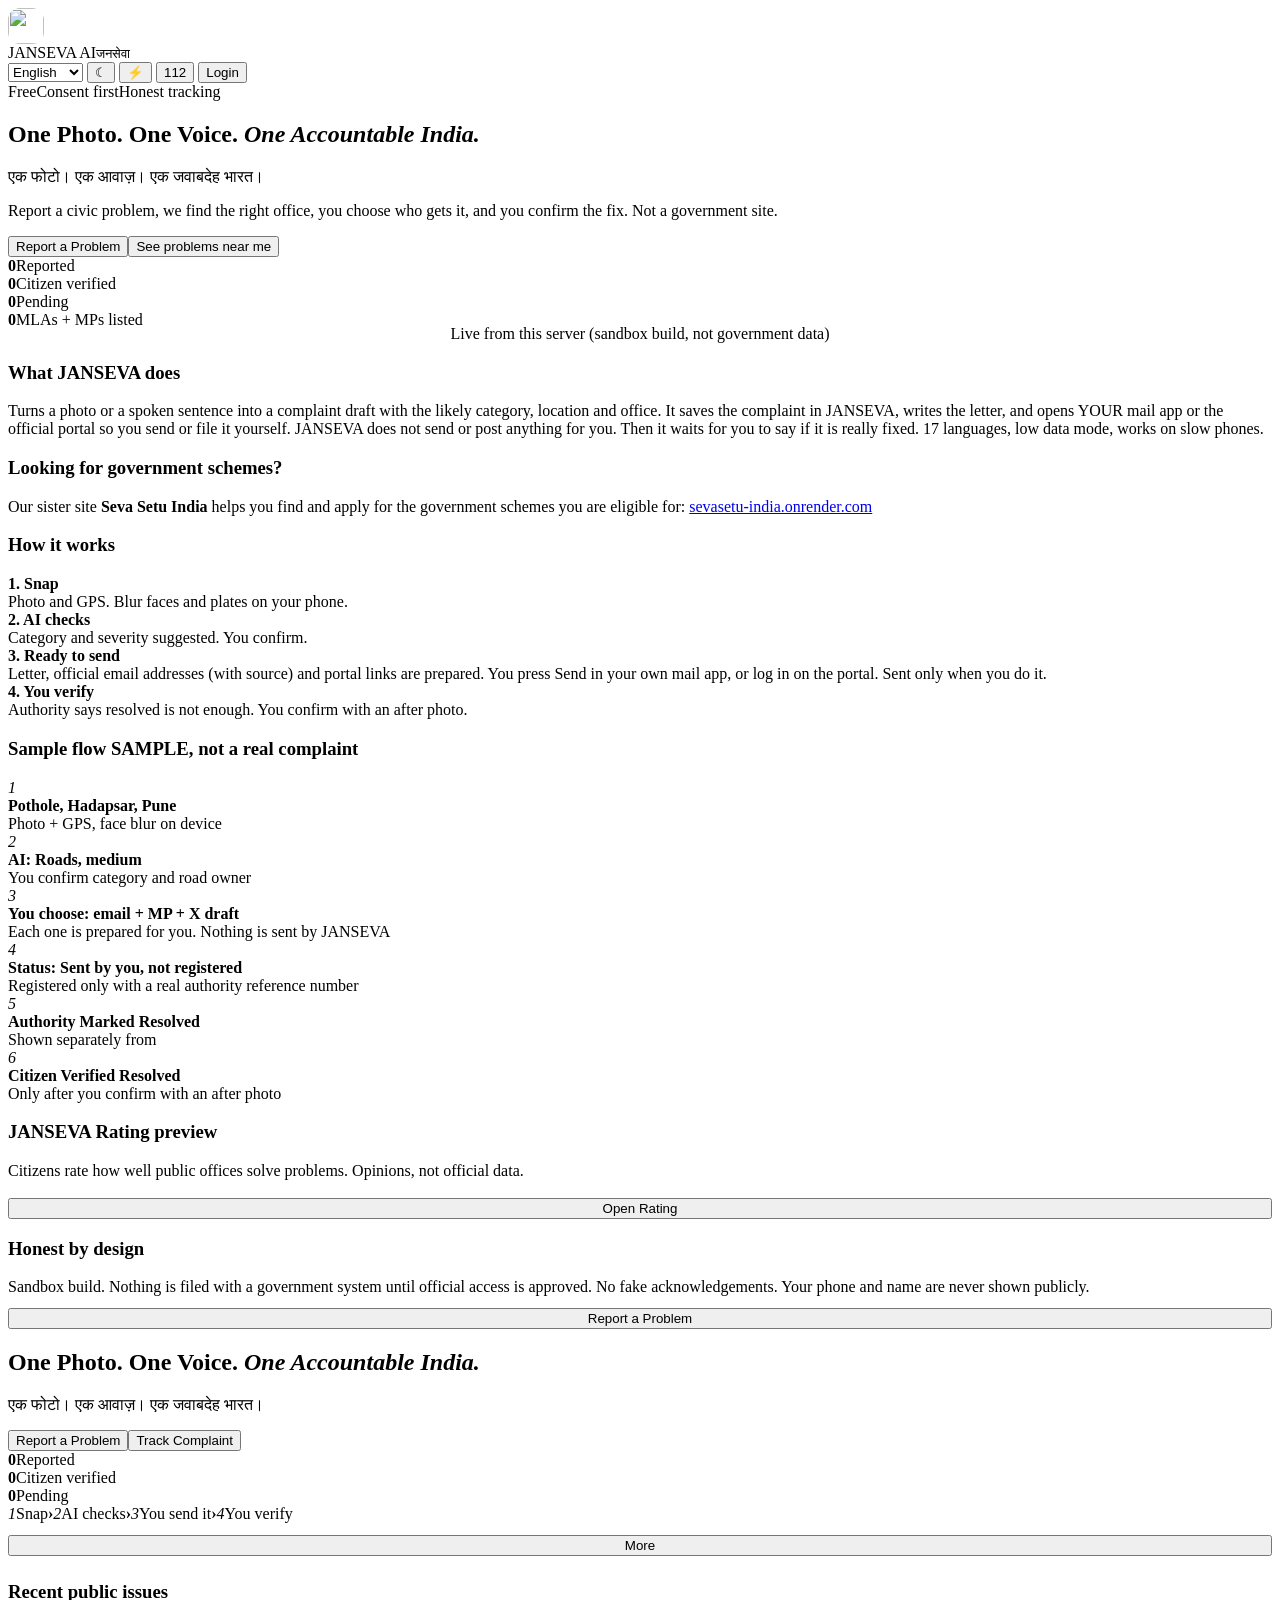
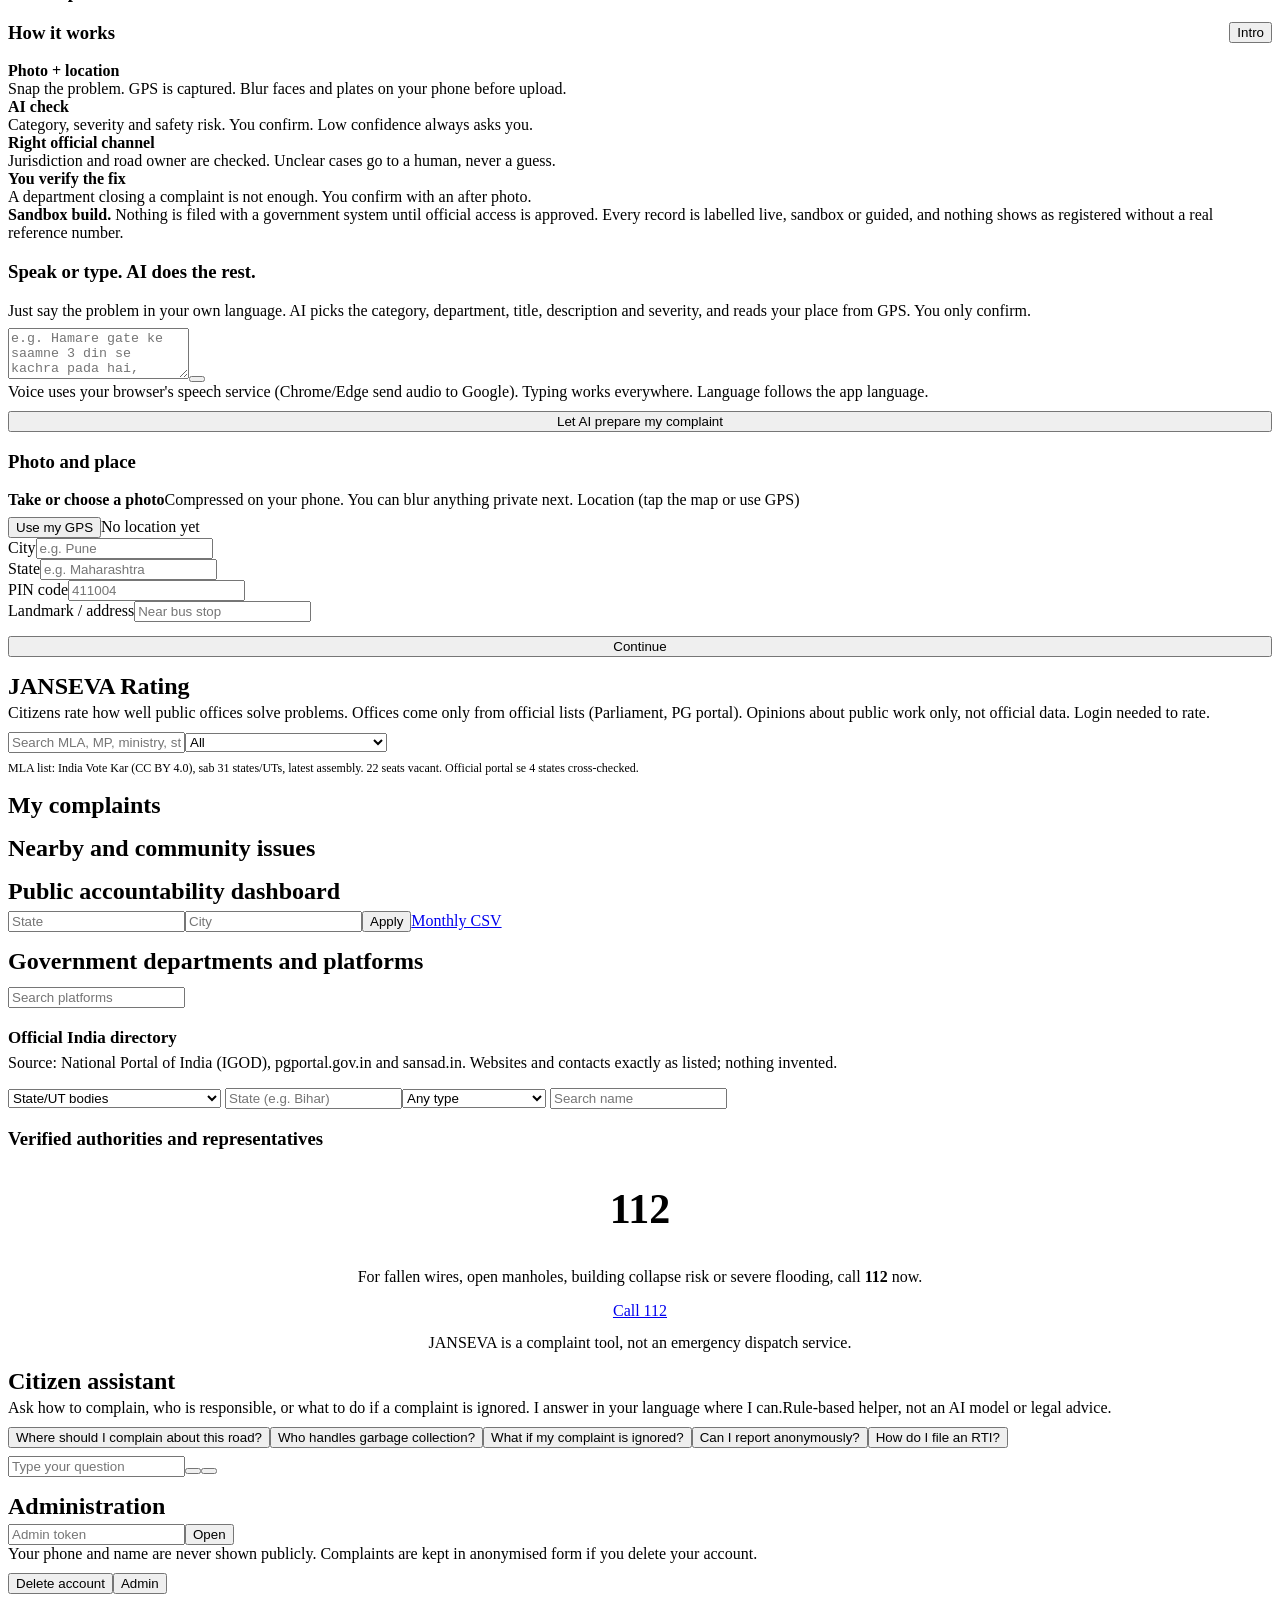
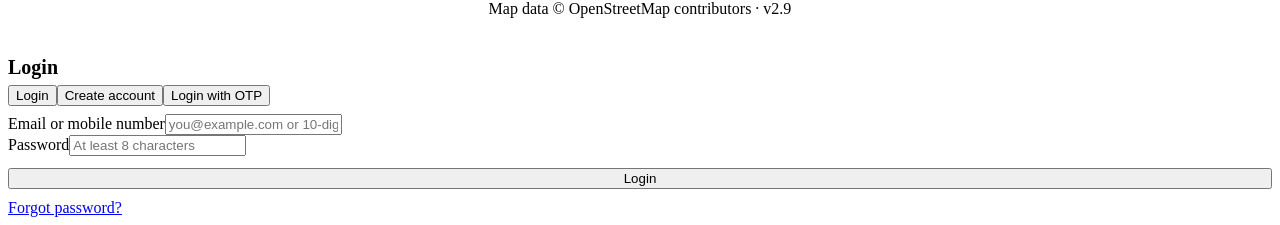
==== commit adffd51c: "janseva-classic: link to sister site Seva Setu India" ====
--- a/app/static/index.html
+++ b/app/static/index.html
@@ -1,19 +1,19 @@
 <!doctype html><html lang="en"><head><meta charset="utf-8"><meta name="viewport" content="width=device-width,initial-scale=1,viewport-fit=cover">
-<title>Seva Setu India</title><link rel="icon" href="/favicon.ico" sizes="any"><link rel="icon" type="image/png" sizes="32x32" href="/static/brand/favicon-32.png"><link rel="icon" type="image/png" sizes="16x16" href="/static/brand/favicon-16.png"><link rel="icon" type="image/svg+xml" href="/static/brand/logo.svg"><link rel="apple-touch-icon" href="/apple-touch-icon.png"><meta name="description" content="Seva Setu India helps any citizen of India report a civic problem and track it until it is really fixed. Not a government site."><meta property="og:type" content="website"><meta property="og:title" content="Seva Setu India"><meta property="og:description" content="One Photo. One Voice. One Accountable India."><meta property="og:image" content="__BASE__/static/brand/og.png"><meta property="og:image:width" content="1200"><meta property="og:image:height" content="630"><meta name="twitter:card" content="summary_large_image"><meta name="twitter:image" content="__BASE__/static/brand/og.png"><meta name="theme-color" content="#0b2a6b"><link rel="manifest" href="/manifest.json">
+<title>JANSEVA AI</title><link rel="icon" href="/favicon.ico" sizes="any"><link rel="icon" type="image/png" sizes="32x32" href="/static/brand/favicon-32.png"><link rel="icon" type="image/png" sizes="16x16" href="/static/brand/favicon-16.png"><link rel="icon" type="image/svg+xml" href="/static/brand/logo.svg"><link rel="apple-touch-icon" href="/apple-touch-icon.png"><meta name="description" content="JANSEVA AI helps any citizen of India report a civic problem and track it until it is really fixed. Not a government site."><meta property="og:type" content="website"><meta property="og:title" content="JANSEVA AI"><meta property="og:description" content="One Photo. One Voice. One Accountable India."><meta property="og:image" content="__BASE__/static/brand/og.png"><meta property="og:image:width" content="1200"><meta property="og:image:height" content="630"><meta name="twitter:card" content="summary_large_image"><meta name="twitter:image" content="__BASE__/static/brand/og.png"><meta name="theme-color" content="#0b2a6b"><link rel="manifest" href="/manifest.json">
 <link rel="stylesheet" href="/static/fonts/fonts.css"><link rel="stylesheet" href="/static/vendor/leaflet/leaflet.css"><link rel="stylesheet" href="/static/app.css?v=19">
 </head><body class="anon"><div id="errbar" class="errbar" style="display:none"><span>Kuch gadbad hui. Page refresh karein.</span><button onclick="try{navigator.serviceWorker.getRegistrations().then(function(r){r.forEach(function(x){x.unregister()})});caches.keys().then(function(k){k.forEach(function(x){caches.delete(x)})})}catch(e){};setTimeout(function(){location.reload()},300)">Refresh</button></div>
 <div id="intro" class="intro" style="display:none" role="dialog" aria-modal="true" aria-labelledby="introT">
- <div class="introc"><div class="introtop"><span class="logo2">Seva Setu India · सेवा सेतु</span><button class="pill ghost" id="introLg" onclick="introLang()">हिंदी / English</button></div>
+ <div class="introc"><div class="introtop"><span class="logo2">JANSEVA AI · जनसेवा</span><button class="pill ghost" id="introLg" onclick="introLang()">हिंदी / English</button></div>
   <h1 id="introT"></h1><p id="introP" class="sm"></p>
   <div id="introS" class="isteps"></div>
   <div class="info sm" id="introN"></div>
   <button class="btn saf big" style="width:100%" onclick="introDone('report')" id="introGo"></button>
   <button class="btn out" style="width:100%;margin-top:8px" onclick="introDone('home')" id="introSkip"></button></div></div>
 <header class="appbar">
- <div class="logo" onclick="go('home')"><i><img src="/static/brand/icon-192.png" alt="" width="36" height="36" style="display:block;border-radius:12px"></i><div>Seva Setu India<small>सेवा सेतु</small></div></div>
+ <div class="logo" onclick="go('home')"><i><img src="/static/brand/icon-192.png" alt="" width="36" height="36" style="display:block;border-radius:12px"></i><div>JANSEVA AI<small>जनसेवा</small></div></div>
  <nav class="topnav" id="topnav"></nav><div class="sp"></div>
  <select id="ulang" aria-label="Language" onchange="setLang(this.value)"><option value="en">English</option><option value="hi">हिंदी</option><option value="mr">मराठी</option><option value="bn">বাংলা</option><option value="ta">தமிழ்</option><option value="te">తెలుగు</option><option value="gu">ગુજરાતી</option><option value="kn">ಕನ್ನಡ</option><option value="ml">മലയാളം</option><option value="or">ଓଡ଼ିଆ</option><option value="pa">ਪੰਜਾਬੀ</option><option value="ur">اردو</option><option value="as">অসমীয়া</option><option value="ne">नेपाली</option><option value="sa">संस्कृतम्</option><option value="mai">मैथिली</option><option value="kok">कोंकणी</option></select>
- <button class="pill ghost" id="dkbtn" onclick="toggleDark()" aria-label="Dark mode">☾</button> <button class="pill ghost" id="ldbtn" onclick="toggleLD()" aria-label="Low data mode" title="Low data mode">⚡</button> <a class="pill ghost" href="/" aria-label="Seva Setu India home" title="Seva Setu India" style="text-decoration:none;display:inline-flex;align-items:center">⌂</a> <button class="pill sos" onclick="go('emergency')" aria-label="Emergency 112"><i data-ic="siren"></i>112</button>
+ <button class="pill ghost" id="dkbtn" onclick="toggleDark()" aria-label="Dark mode">☾</button> <button class="pill ghost" id="ldbtn" onclick="toggleLD()" aria-label="Low data mode" title="Low data mode">⚡</button> <button class="pill sos" onclick="go('emergency')" aria-label="Emergency 112"><i data-ic="siren"></i>112</button>
  <button class="pill ghost" id="loginbtn" onclick="openLogin()"><i data-ic="user-round"></i><span id="who">Login</span></button>
 </header>
 <main><div id="lnote" class="info sm" style="display:none;margin:8px 0">Machine translation, not yet reviewed by native speakers. Core labels only; the rest stays in English.</div>
@@ -27,7 +27,8 @@
  <div class="stats l4"><div class="stat"><b id="ls1">0</b><span>Reported</span></div><div class="stat g"><b id="ls2">0</b><span>Citizen verified</span></div><div class="stat o"><b id="ls3">0</b><span>Pending</span></div><div class="stat"><b id="ls4">0</b><span>MLAs + MPs listed</span></div></div>
  <div class="xs mut" style="text-align:center;margin:-4px 0 8px">Live from this server (sandbox build, not government data)</div>
  <div class="card" id="dmLanding"></div>
- <div class="card"><h3><i data-ic="shield-check"></i>What Seva Setu does</h3><div class="sm mut">Turns a photo or a spoken sentence into a complaint draft with the likely category, location and office. It saves the complaint in Seva Setu, writes the letter, and opens YOUR mail app or the official portal so you send or file it yourself. Seva Setu does not send or post anything for you. Then it waits for you to say if it is really fixed. 17 languages, low data mode, works on slow phones.</div></div>
+ <div class="card"><h3><i data-ic="shield-check"></i>What JANSEVA does</h3><div class="sm mut">Turns a photo or a spoken sentence into a complaint draft with the likely category, location and office. It saves the complaint in JANSEVA, writes the letter, and opens YOUR mail app or the official portal so you send or file it yourself. JANSEVA does not send or post anything for you. Then it waits for you to say if it is really fixed. 17 languages, low data mode, works on slow phones.</div></div>
+ <div class="card"><h3><i data-ic="landmark"></i>Looking for government schemes?</h3><div class="sm mut">Our sister site <b>Seva Setu India</b> helps you find and apply for the government schemes you are eligible for: <a href="https://sevasetu-india.onrender.com">sevasetu-india.onrender.com</a></div></div>
  <div class="card"><h3><i data-ic="list-checks"></i>How it works</h3><div class="steps">
   <div class="step"><div class="n"><i data-ic="camera"></i></div><div><b>1. Snap</b><div class="sm mut">Photo and GPS. Blur faces and plates on your phone.</div></div></div>
   <div class="step"><div class="n"><i data-ic="search"></i></div><div><b>2. AI checks</b><div class="sm mut">Category and severity suggested. You confirm.</div></div></div>
@@ -36,11 +37,11 @@
  <div class="card"><h3><i data-ic="flag"></i>Sample flow <span class="chip">SAMPLE, not a real complaint</span></h3>
   <div class="sample"><div class="sr"><i>1</i><div><b>Pothole, Hadapsar, Pune</b><div class="xs mut">Photo + GPS, face blur on device</div></div></div>
    <div class="sr"><i>2</i><div><b>AI: Roads, medium</b><div class="xs mut">You confirm category and road owner</div></div></div>
-   <div class="sr"><i>3</i><div><b>You choose: email + MP + X draft</b><div class="xs mut">Each one is prepared for you. Nothing is sent by Seva Setu</div></div></div>
+   <div class="sr"><i>3</i><div><b>You choose: email + MP + X draft</b><div class="xs mut">Each one is prepared for you. Nothing is sent by JANSEVA</div></div></div>
    <div class="sr"><i>4</i><div><b>Status: Sent by you, not registered</b><div class="xs mut">Registered only with a real authority reference number</div></div></div>
    <div class="sr"><i>5</i><div><b>Authority Marked Resolved</b><div class="xs mut">Shown separately from</div></div></div>
    <div class="sr ok"><i>6</i><div><b>Citizen Verified Resolved</b><div class="xs mut">Only after you confirm with an after photo</div></div></div></div></div>
- <div class="card"><h3><i data-ic="star"></i>Seva Setu Rating preview</h3><div class="xs mut" style="margin-bottom:6px">Citizens rate how well public offices solve problems. Opinions, not official data.</div><div id="lrate"><div class="skel"></div></div>
+ <div class="card"><h3><i data-ic="star"></i>JANSEVA Rating preview</h3><div class="xs mut" style="margin-bottom:6px">Citizens rate how well public offices solve problems. Opinions, not official data.</div><div id="lrate"><div class="skel"></div></div>
   <div class="xs mut" id="lsd" style="margin-top:8px"></div><div class="xs mut" id="lsm" style="margin-top:2px"></div>
   <button class="btn out" style="width:100%;margin-top:10px" onclick="go('rate')">Open Rating</button></div>
  <div class="card"><h3><i data-ic="info"></i>Honest by design</h3><div class="sm mut">Sandbox build. Nothing is filed with a government system until official access is approved. No fake acknowledgements. Your phone and name are never shown publicly.</div>
@@ -91,18 +92,18 @@
  <div id="w3" style="display:none"><div class="card"><h3><i data-ic="search"></i>AI review</h3><div id="aibox"></div><label class="f">Category</label><div class="row"><select id="catsel" class="grow"></select><button class="btn out sm" onclick="confirmCat()">Confirm</button></div></div>
   <div class="card"><h3><i data-ic="landmark"></i>Where it would go and why</h3><div id="routebox"></div></div>
   <div class="card"><h3><i data-ic="lock"></i>Your consent</h3><button class="btn out sm" type="button" onclick="document.querySelectorAll('#w3 .sw input').forEach(i=>{if(['c1','c2','c4','c5','c6'].includes(i.id))i.checked=true})">Select recommended (letter + own-email + X draft)</button>
-   <label class="sw"><input type="checkbox" id="c1"><span class="t"></span><span><b>Save my complaint and prepare it for the matching official channels</b><span class="sm mut" style="display:block">Seva Setu saves it and prepares the letter and portal text. It opens your mail app or the official portal; you send or file it yourself.</span></span></label>
+   <label class="sw"><input type="checkbox" id="c1"><span class="t"></span><span><b>Save my complaint and prepare it for the matching official channels</b><span class="sm mut" style="display:block">JANSEVA saves it and prepares the letter and portal text. It opens your mail app or the official portal; you send or file it yourself.</span></span></label>
    <label class="sw"><input type="checkbox" id="c2"><span class="t"></span><span><b>Include my name and mobile in the prepared letter and portal text</b><span class="sm mut" style="display:block">Government portals need your identity. Used only for this complaint.</span></span></label>
    <label class="sw"><input type="checkbox" id="c3"><span class="t"></span><span><b>Also include my elected representative</b><span class="sm mut" style="display:block">Optional. Only verified public contacts are used. You press Send yourself.</span></span></label>
-   <label class="sw"><input type="checkbox" id="c4"><span class="t"></span><span><b>Prepare an email to the accountable authorities</b><span class="sm mut" style="display:block">Seva Setu does NOT send it. After submit you get a ready letter and one-tap links that open in YOUR own email (Gmail/Outlook/Mail app), so it goes from your address and you press Send. Recipients (with official source) are shown after submit. "Sent" is not "registered".</span></span></label>
+   <label class="sw"><input type="checkbox" id="c4"><span class="t"></span><span><b>Prepare an email to the accountable authorities</b><span class="sm mut" style="display:block">JANSEVA does NOT send it. After submit you get a ready letter and one-tap links that open in YOUR own email (Gmail/Outlook/Mail app), so it goes from your address and you press Send. Recipients (with official source) are shown after submit. "Sent" is not "registered".</span></span></label>
    <label class="sw"><input type="checkbox" id="c5"><span class="t"></span><span><b>Include my email so authorities can reply to me</b><span class="sm mut" style="display:block">Your email appears in the prepared letter.</span></span></label>
-   <label class="sw"><input type="checkbox" id="c6"><span class="t"></span><span><b>Prepare an X post tagging the concerned authorities</b><span class="sm mut" style="display:block">A factual post (no personal data) with official handles. Seva Setu does not post it. You review it and post it yourself.</span></span></label>
+   <label class="sw"><input type="checkbox" id="c6"><span class="t"></span><span><b>Prepare an X post tagging the concerned authorities</b><span class="sm mut" style="display:block">A factual post (no personal data) with official handles. JANSEVA does not post it. You review it and post it yourself.</span></span></label>
    <input id="cst" list="cstl" placeholder="Your Lok Sabha constituency (pick from list, optional, to email your MP)" style="width:100%;margin-top:6px"><datalist id="cstl"></datalist>
    <input id="cmp" placeholder="Private company? e.g. Swiggy, Uber, Amazon, Flipkart (optional)" style="width:100%;margin-top:6px">
    <button class="btn saf big" style="width:100%;margin-top:12px" onclick="submitC()"><i data-ic="send"></i>Save and prepare</button><div id="submsg" class="info gr" style="display:none;margin-top:10px"></div></div></div>
 </section>
 
-<section id="rate" class="sec"><h2 style="margin:16px 0 4px">Seva Setu Rating</h2>
+<section id="rate" class="sec"><h2 style="margin:16px 0 4px">JANSEVA Rating</h2>
  <div class="info" style="margin-bottom:10px"><i data-ic="info"></i><div>Citizens rate how well public offices solve problems. Offices come only from official lists (Parliament, PG portal). Opinions about public work only, not official data. Login needed to rate.</div></div>
  <div class="card"><div class="row"><input id="rq" class="grow" placeholder="Search MLA, MP, ministry, state cell"><select id="rt"><option value="">All</option><option value="MLA">MLAs</option><option value="MP">MPs</option><option value="Ministry">Ministries</option><option value="State">State cells</option><option value="District">District offices</option><option value="Local body">Local bodies (municipal)</option><option value="State department">State depts / boards / discoms</option></select></div><p class="muted" style="font-size:12px;margin:8px 0 0">MLA list: India Vote Kar (CC BY 4.0), sab 31 states/UTs, latest assembly. 22 seats vacant. Official portal se 4 states cross-checked.</p><div id="rlist" style="margin-top8px"></div></div>
  <div id="rdet" class="card" style="display:none"></div></section>
@@ -123,7 +124,7 @@
 
  <div class="card"><h3><i data-ic="shield-check"></i>Verified authorities and representatives</h3><div id="auths" class="mut sm"></div></div></section>
 
-<section id="emergency" class="sec"><div class="card" style="text-align:center;margin-top:18px"><div style="font-size:54px;color:var(--red)"><i data-ic="siren"></i></div><h1 style="color:var(--red);font-size:42px">112</h1><p>For fallen wires, open manholes, building collapse risk or severe flooding, call <b>112</b> now.</p><a class="btn red big" href="tel:112"><i data-ic="phone"></i>Call 112</a><p class="sm mut" style="margin-top:14px">Seva Setu is a complaint tool, not an emergency dispatch service.</p></div></section>
+<section id="emergency" class="sec"><div class="card" style="text-align:center;margin-top:18px"><div style="font-size:54px;color:var(--red)"><i data-ic="siren"></i></div><h1 style="color:var(--red);font-size:42px">112</h1><p>For fallen wires, open manholes, building collapse risk or severe flooding, call <b>112</b> now.</p><a class="btn red big" href="tel:112"><i data-ic="phone"></i>Call 112</a><p class="sm mut" style="margin-top:14px">JANSEVA is a complaint tool, not an emergency dispatch service.</p></div></section>
 
 <section id="assist" class="sec"><h2 style="margin:16px 0 4px">Citizen assistant</h2><div class="card"><div class="chat" id="chat"><div class="bub a">Ask how to complain, who is responsible, or what to do if a complaint is ignored. I answer in your language where I can.<span class="xs">Rule-based helper, not an AI model or legal advice.</span></div></div>
  <div class="chips" style="margin-top:10px"><button onclick="sugg(this)">Where should I complain about this road?</button><button onclick="sugg(this)">Who handles garbage collection?</button><button onclick="sugg(this)">What if my complaint is ignored?</button><button onclick="sugg(this)">Can I report anonymously?</button><button onclick="sugg(this)">How do I file an RTI?</button></div>
